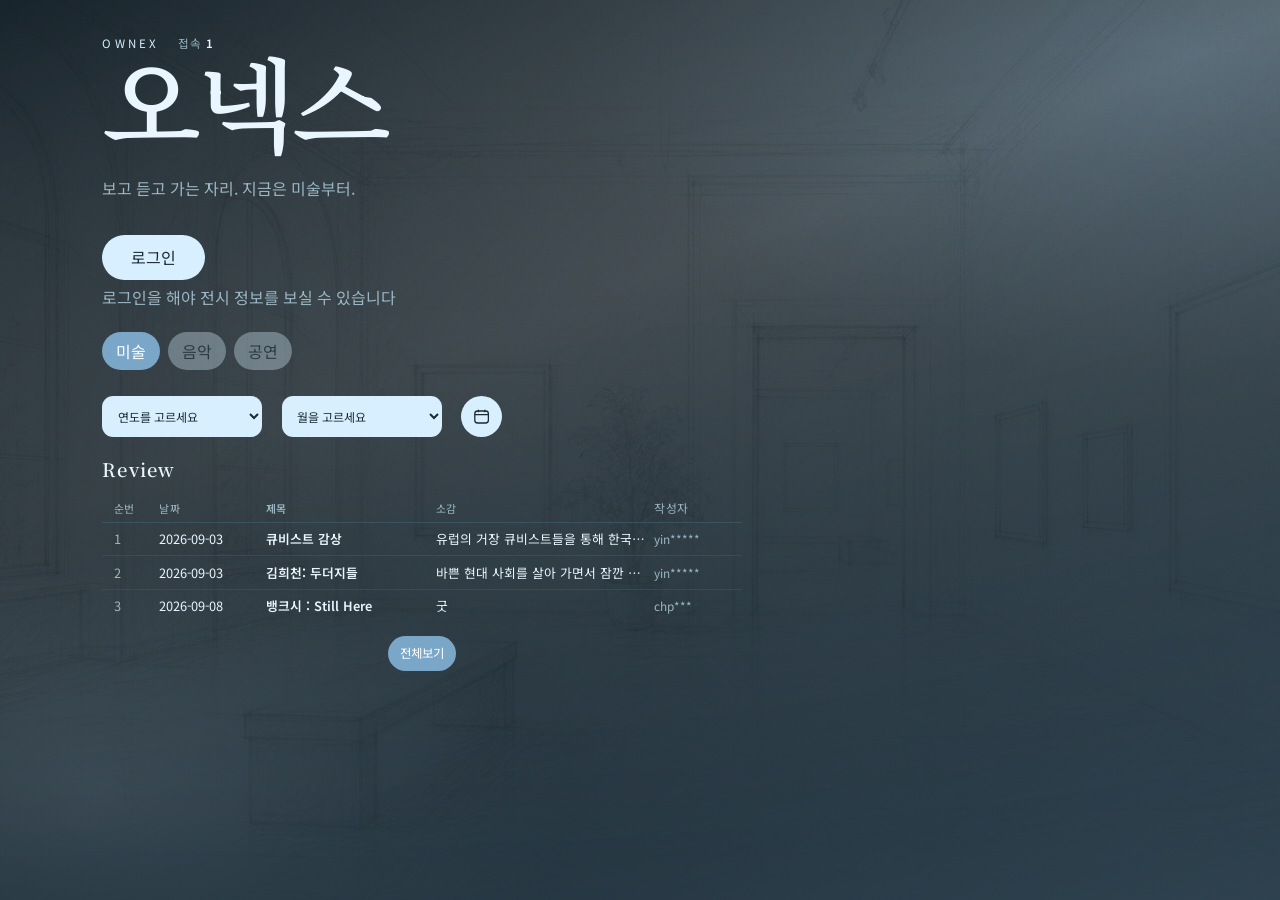
==== index.html @ ebcf59b0 "Publish shared reviews, matching posters, and Seoul-first docent picks. Co-authored-by: Cursor <curs" ====
<!DOCTYPE html>
<html lang="ko">
<head>
  <meta charset="UTF-8" />
  <meta name="viewport" content="width=device-width, initial-scale=1, viewport-fit=cover" />
  <meta name="mobile-web-app-capable" content="yes" />
  <meta name="apple-mobile-web-app-capable" content="yes" />
  <meta name="apple-mobile-web-app-title" content="OWNEX" />
  <meta name="application-name" content="OWNEX" />
  <meta name="theme-color" content="#351e28" />
  <meta http-equiv="Cache-Control" content="no-cache, no-store, must-revalidate" />
  <title>OWNEX</title>
  <link rel="icon" href="ownex.ico" sizes="any" />
  <link rel="icon" type="image/png" sizes="192x192" href="icon-192.png" />
  <link rel="icon" type="image/png" sizes="512x512" href="icon-512.png" />
  <link rel="apple-touch-icon" sizes="180x180" href="apple-touch-icon.png" />
  <link rel="manifest" href="manifest.webmanifest" />
  <script>
    (function () {
      fetch("build.json?t=" + Date.now(), { cache: "no-store" })
        .then(function (res) { return res.json(); })
        .then(function (info) {
          var now = String((info && info.build) || "");
          if (!now) return;
          var seen = "";
          try { seen = localStorage.getItem("ownex-build") || ""; } catch (err) {}
          try { localStorage.setItem("ownex-build", now); } catch (err) {}
          if (seen && seen !== now) {
            location.reload();
          }
        })
        .catch(function () {});
    })();
  </script>
  <link rel="preconnect" href="https://fonts.googleapis.com" />
  <link rel="preconnect" href="https://fonts.gstatic.com" crossorigin />
  <link href="https://fonts.googleapis.com/css2?family=Cormorant+Garamond:ital,wght@0,500;0,600;1,400&family=Great+Vibes&family=Noto+Sans+KR:wght@400;500;600&family=Noto+Serif+KR:wght@500;600;700&display=swap" rel="stylesheet" />
  <link rel="stylesheet" href="styles.css?v=fix68" />
  <style>
    body { margin: 0; min-height: 100vh; background: var(--bg, #351e28); color: var(--ink, #f6efe6); font-family: "Noto Sans KR", "Apple SD Gothic Neo", "Malgun Gothic", sans-serif; }
    #front-row:not([hidden]) {
      display: grid !important;
      grid-template-columns: minmax(18rem, 40rem) minmax(16rem, 1fr);
      gap: 1.5rem 2rem;
      align-items: start;
    }
    #front-row:not([hidden]).review-only {
      grid-template-columns: minmax(18rem, 40rem) !important;
    }
    #praise-board[hidden] { display: none !important; }
    #front-row[hidden] { display: none !important; }
    #month-list[hidden],
    #own-cal[hidden],
    #review-page[hidden],
    #artwork[hidden] { display: none !important; }
    #artwork:not([hidden]) { display: block !important; }
    h1 { margin: 0 0 0.7rem; }
    .family-bar { margin: 0.2rem 0 1.4rem; position: relative; z-index: 2; }
    .family-hello-box { position: absolute; top: 1.5rem; right: max(1.2rem, 8vw); display: flex; flex-direction: column; align-items: stretch; gap: 0.3rem; z-index: 6; max-width: min(22rem, calc(100vw - 2.4rem)); }
    .family-hello-box[hidden] { display: none !important; }
    .family-hello-box .family-hello { margin: 0; font-size: 0.78rem; font-weight: 500; text-align: right; line-height: 1.35; white-space: nowrap; }
    .family-hello-row { display: flex; align-items: center; justify-content: flex-end; flex-wrap: nowrap; gap: 0.4rem; white-space: nowrap; }
    .family-hello-box .family-out { flex: none; min-height: 1.35rem; min-width: auto; padding: 0.1rem 0.5rem; border: 1px solid rgba(234,223,214,0.28); border-radius: 999px; background: rgba(255,255,255,0.08); color: #eadfd6; font-size: 0.62rem; font-weight: 500; letter-spacing: 0.02em; cursor: pointer; }
    body.open .family-hello-box .family-out { color: var(--paper-ink); border-color: var(--paper-line); background: #fff; }
    .mail-opt, .mail-refuse { display: flex; align-items: flex-start; gap: 0.35rem; font-size: 0.72rem; color: #eadfd6; cursor: pointer; user-select: none; text-align: left; line-height: 1.35; }
    .mail-opt[hidden], .mail-refuse[hidden], #mail-want-wrap[hidden], #mail-refuse-wrap[hidden], #mail-freq-now[hidden] { display: none !important; }
    .mail-pick { position: relative; }
    .mail-freq-now { margin: 0; padding: 0.1rem 0; border: 0; background: none; color: rgba(234,223,214,0.58); font: inherit; font-size: 0.62rem; letter-spacing: 0.06em; text-align: right; align-self: flex-end; cursor: pointer; }
    .mail-freq-now::after { content: " ▾"; font-size: 0.5rem; opacity: 0.7; }
    .mail-freq-menu { display: none; position: absolute; top: calc(100% + 0.15rem); right: 0; min-width: 4.8rem; padding: 0.2rem; background: color-mix(in srgb, var(--bg) 96%, #000); border: 1px solid rgba(234,223,214,0.16); border-radius: 0.7rem; z-index: 12; }
    .mail-pick:hover .mail-freq-menu, .mail-pick.is-open .mail-freq-menu { display: grid; gap: 0.08rem; }
    .mail-freq-menu button { display: block; width: 100%; margin: 0; padding: 0.35rem 0.55rem; border: 0; border-radius: 0.5rem; background: transparent; color: rgba(246,239,230,0.78); font: inherit; font-size: 0.64rem; letter-spacing: 0.04em; text-align: center; cursor: pointer; }
    .mail-freq-menu button.is-on { color: #f6efe6; background: rgba(246,239,230,0.1); }
    .mail-freq-menu button:hover { color: #fff; background: rgba(246,239,230,0.16); }
    body.open .mail-freq-now { color: color-mix(in srgb, var(--paper-ink) 50%, transparent); }
    body.open .mail-freq-menu { background: #fff; border-color: var(--blush, #eadfd6); }
    body.open .mail-freq-menu button { color: var(--paper-muted); }
    body.open .mail-freq-menu button.is-on { color: var(--paper-ink); background: var(--cream); }
    .mail-opt input, .mail-refuse input { width: 0.9rem; height: 0.9rem; margin: 0.12rem 0 0; flex: none; }
    .mail-email-wrap { display: grid; gap: 0.2rem; font-size: 0.68rem; text-align: left; }
    .mail-email-wrap[hidden], #mail-ask-msg:empty { display: none !important; }
    body.open .mail-opt, body.open .mail-refuse { color: var(--paper-ink); }
    #family-form:not(.login-open) #family-fields,
    #family-form:not(.login-open) input,
    .family-bar:not(.login-open) input {
      display: none !important;
      visibility: hidden !important;
      position: absolute !important;
      width: 0 !important;
      height: 0 !important;
      overflow: hidden !important;
      opacity: 0 !important;
    }
    #family-form.login-open {
      display: flex !important;
      flex-direction: row !important;
      flex-wrap: nowrap !important;
      align-items: center !important;
      gap: 0.55rem;
    }
    #family-form.login-open[hidden],
    #family-form[hidden],
    .family-bar.is-in {
      display: none !important;
      visibility: hidden !important;
      height: 0 !important;
      overflow: hidden !important;
      margin: 0 !important;
    }
    #family-form.login-open #family-fields {
      display: flex !important;
      flex-direction: column !important;
      flex-wrap: nowrap !important;
      gap: 0.35rem;
      align-items: stretch;
      position: static;
      width: 14.5rem;
      max-width: calc(100vw - 9rem);
      height: auto;
      opacity: 1;
      visibility: visible;
    }
    #family-form.login-open #family-name,
    #family-form.login-open #family-pin,
    #family-form.login-open input {
      display: block !important;
      width: 100% !important;
      min-width: 0 !important;
      box-sizing: border-box;
    }
    body.open .family-bar,
    body.reviews .family-bar,
    .family-bar[hidden] { display: none !important; visibility: hidden !important; height: 0 !important; overflow: hidden !important; margin: 0 !important; }
    #feelings.feel { max-width: 40rem; width: 100%; }
    #review-page.review-page {
      max-width: min(56rem, 94vw);
      width: min(56rem, 94vw);
      margin-left: auto;
      margin-right: auto;
    }
    #praise-board {
      min-width: 14rem;
      max-width: 18rem;
      background: rgba(255,255,255,0.08);
      border: 1px solid var(--line);
      border-radius: 1.1rem;
      padding: 0.85rem 0.9rem 1rem;
    }
    @media (max-width: 800px) {
      #front-row:not([hidden]) {
        display: flex !important;
        flex-direction: column !important;
        grid-template-columns: none !important;
        gap: 1.1rem !important;
        align-items: stretch !important;
      }
      #feelings.feel { max-width: 100%; }
      #praise-board {
        min-width: 0;
        max-width: 100%;
        width: 100%;
        padding-bottom: 1.15rem;
      }
    }
  </style>
</head>
<body data-season="fall">
  <div class="page-bg" aria-hidden="true">
    <div class="page-bg-sketch"></div>
    <div class="page-bg-wash"></div>
    <div class="page-bg-grain"></div>
  </div>
  <header class="hero">
    <p class="eyebrow">OWNEX <span class="open-count">접속 <strong id="glance-visitor-num">0</strong></span></p>
    <div id="family-me" class="family-hello-box" hidden>
      <div class="family-hello-row">
        <p id="family-who" class="family-hello"></p>
        <button type="button" id="family-out" class="family-out" onclick="ownexLeave()">나가기</button>
      </div>
      <div class="mail-pick" id="mail-pick">
        <label class="mail-opt" id="mail-want-wrap">
          <input type="checkbox" id="mail-want" />
          메일 수신을 원함
        </label>
        <button type="button" class="mail-freq-now" id="mail-freq-now" hidden>매일</button>
        <div class="mail-freq-menu" id="mail-freq-menu">
          <button type="button" data-freq="daily">매일</button>
          <button type="button" data-freq="weekly">매주</button>
          <button type="button" data-freq="monthly">매월</button>
        </div>
      </div>
      <label id="mail-email-wrap" class="mail-email-wrap" hidden>
        받을 이메일
        <input id="mail-email" type="email" inputmode="email" autocomplete="email" placeholder="이메일" />
      </label>
      <p id="mail-ask-msg" class="quiet"></p>
      <label class="mail-refuse" id="mail-refuse-wrap" hidden>
        <input type="checkbox" id="mail-refuse" />
        메일 수신을 거부합니다
      </label>
    </div>
    <h1>오넥스</h1>
    <p class="lead">보고 듣고 가는 자리. 지금은 미술부터.</p>

    <div class="family-bar" id="family-bar">
      <div id="family-form" class="login-closed" role="group">
        <button type="button" class="save" id="family-enter">로그인</button>
      </div>
      <p id="family-msg" class="quiet"></p>
      <p id="login-note" class="family-hint quiet">로그인을 해야 전시 정보를 보실 수 있습니다</p>
      <div id="family-people"></div>
    </div>

    <div class="fields" role="tablist" aria-label="분야">
      <button type="button" class="field on" data-field="exhibition" onclick="ownexGoFront()">미술</button>
      <button type="button" class="field" data-field="music" disabled>음악</button>
      <button type="button" class="field" data-field="stage" disabled>공연</button>
    </div>

    <div class="picks-row">
      <div class="year-pick">
        <select id="year" aria-label="연도">
          <option value="">연도를 고르세요</option>
          <option value="2026">2026</option>
          <option value="2027">2027</option>
          <option value="2028">2028</option>
        </select>
      </div>
      <button type="button" id="glance-home" class="year-all" hidden onclick="ownexGoFront()">처음</button>
      <div class="year-pick" id="month-wrap">
        <select id="month" aria-label="월">
          <option value="">월을 고르세요</option>
          <option value="all">전체</option>
          <option value="01">1월</option>
          <option value="02">2월</option>
          <option value="03">3월</option>
          <option value="04">4월</option>
          <option value="05">5월</option>
          <option value="06">6월</option>
          <option value="07">7월</option>
          <option value="08">8월</option>
          <option value="09">9월</option>
          <option value="10">10월</option>
          <option value="11">11월</option>
          <option value="12">12월</option>
        </select>
      </div>
      <a id="gcal-icon" class="gcal-icon" href="https://calendar.google.com" target="_blank" rel="noopener" title="내 Ownex 구글 달력" aria-label="내 Ownex 구글 달력">
        <svg viewBox="0 0 24 24" aria-hidden="true">
          <rect x="3.5" y="5" width="17" height="15" rx="3.5"/>
          <path d="M3.5 9.5h17M8 3.5v3M16 3.5v3"/>
        </svg>
      </a>
    </div>
  </header>

  <main>
    <div id="front-row" class="panel front-row">
      <section id="feelings" class="feel">
        <div class="feel-head"><h2>Review</h2></div>
        <div class="review-table">
          <div class="review-cols" aria-hidden="true">
            <span class="review-no">순번</span>
            <span class="review-date">날짜</span>
            <span class="review-name">제목</span>
            <span class="review-snip">소감</span>
            <span class="review-who">작성자</span>
          </div>
          <div class="review-item"><div class="review-last-row"><button type="button" class="review-line" data-title="큐비스트 감상" data-show="큐비스트: 시각의 혁신가들|퐁피두센터 한화|2026-06-04|2026-10-04" onclick="ownexGoReview(this)"><span class="review-no">1</span><span class="review-date">2026-09-03</span><span class="review-name">큐비스트 감상</span><span class="review-snip">유럽의 거장 큐비스트들을 통해 한국의 나헤석, 김환기 작가 등 한국 근현대 미술가들이 오버랩되어 한국의 큐비즘의 태동을 만난 것 같았다.</span><span class="review-who">yin*****</span></button></div></div>
          <div class="review-item"><div class="review-last-row"><button type="button" class="review-line" data-title="김희천: 두더지들" data-show="김희천: 두더지들|서울시립 서서울미술관|2026-08-20|2026-11-08" onclick="ownexGoReview(this)"><span class="review-no">2</span><span class="review-date">2026-09-03</span><span class="review-name">김희천: 두더지들</span><span class="review-snip">바쁜 현대 사회를 살아 가면서 잠깐 빠져 나오게 해 주는 작품이었습니다.</span><span class="review-who">yin*****</span></button></div></div>
        </div>
        <div class="review-foot">
          <button type="button" class="review-all-btn" data-reviews="all" onclick="ownexReviews()">전체보기</button>
        </div>
      </section>
      <aside id="praise-board" hidden></aside>
    </div>
    <section id="review-page" class="panel review-page" hidden></section>
    <section id="own-cal" class="panel own-cal" hidden></section>
    <section id="month-list" class="panel" hidden></section>
    <section id="artwork" class="panel" hidden></section>
  </main>

  <footer></footer>

  <script>
    (function () {
      var el = document.getElementById("glance-visitor-num");
      function paintCount(n) {
        var num = Number(n);
        if (!isFinite(num) || num < 1) return;
        if (el) el.textContent = String(num);
        try { localStorage.setItem("ownex-guest-total", String(num)); } catch (err) {}
      }
      var counted = false;
      try { counted = sessionStorage.getItem("ownex-open-hit") === "1"; } catch (err) {}
      var n = 0;
      try { n = Number(localStorage.getItem("ownex-guest-total") || 0) || 0; } catch (err) {}
      if (!counted) {
        n += 1;
        try { sessionStorage.setItem("ownex-open-hit", "1"); } catch (err) {}
      }
      paintCount(n);
      window.ownexAbacus = function (payload) {
        var v = Number((payload && (payload.value || payload.total || payload.count)) || 0);
        if (v > n) paintCount(v);
      };
      var kind = counted ? "get" : "hit";
      var src = "https://abacus.jsn.cam/" + kind + "/ownex-yinxiakr/opens?callback=ownexAbacus&t=" + Date.now();
      var tag = document.createElement("script");
      tag.src = src;
      tag.onerror = function () {
        var tag2 = document.createElement("script");
        tag2.src = "https://abacus.jasoncameron.dev/" + kind + "/ownex-yinxiakr/opens?callback=ownexAbacus&t=" + Date.now();
        document.head.appendChild(tag2);
      };
      document.head.appendChild(tag);

      var busy = 0;
      var staying = false;
      var keepTimers = [];
      function hash(pin, salt) {
        var h = 2166136261;
        var s = String(salt) + String(pin);
        for (var i = 0; i < s.length; i += 1) {
          h ^= s.charCodeAt(i);
          h = Math.imul ? Math.imul(h, 16777619) : (h * 16777619) | 0;
        }
        return (h >>> 0).toString(16);
      }
      function greetOf(name) {
        var raw = String(name || "");
        return raw.indexOf("@") >= 0 ? raw.split("@")[0] : raw;
      }
      function looksEmail(value) {
        return /^[^\s@]+@[^\s@]+\.[^\s@]+$/.test(String(value || "").trim());
      }
      function notifyMail() {
        var info = (window.OWNEX && window.OWNEX.mail) || {};
        return String(info.notify || "").trim().toLowerCase();
      }
      function currentUser() {
        try {
          var token = localStorage.getItem("ownex-family-token");
          var data = JSON.parse(localStorage.getItem("ownex-family-local-v1") || "{}");
          var info = token && data.sessions ? data.sessions[token] : null;
          if (!info || !data.users) return null;
          for (var i = 0; i < data.users.length; i += 1) {
            if (data.users[i] && data.users[i].id === info.user_id) return data.users[i];
          }
        } catch (err) {}
        return null;
      }
      function writeUser(user) {
        if (!user) return;
        try {
          var data = JSON.parse(localStorage.getItem("ownex-family-local-v1") || "{}") || {};
          if (!data.users) data.users = [];
          for (var i = 0; i < data.users.length; i += 1) {
            if (data.users[i] && data.users[i].id === user.id) data.users[i] = user;
          }
          localStorage.setItem("ownex-family-local-v1", JSON.stringify(data));
        } catch (err) {}
      }
      function mailShareId(user) {
        var raw = String((user && (user.mailEmail || user.name)) || "").trim().toLowerCase();
        var id = raw.indexOf("@") >= 0 ? raw.split("@")[0] : raw;
        if (id === "은하" || id === "yinxiakr" || raw === "yinxiakr@gmail.com") return "yinxiakr";
        return id;
      }
      function mailIdList(user) {
        var out = [];
        function add(value) {
          var text = String(value || "").trim().toLowerCase();
          if (!text || out.indexOf(text) >= 0) return;
          out.push(text);
          if (text.indexOf("@") >= 0) add(text.split("@")[0]);
        }
        add(user && user.mailEmail);
        add(user && user.name);
        add(mailShareId(user));
        if (mailShareId(user) === "yinxiakr") {
          add("은하");
          add(notifyMail());
        }
        return out;
      }
      function abacusCall(kind, key, cb) {
        var done = false;
        var name = "ownexMail_" + kind + "_" + String(Date.now()) + Math.floor(Math.random() * 9999);
        window[name] = function (payload) {
          if (done) return;
          done = true;
          try { delete window[name]; } catch (err) {}
          if (cb) cb(Number((payload && payload.value) || 0) || 0);
        };
        function add(host) {
          var tag = document.createElement("script");
          tag.src = host + kind + "/ownex-mail/" + encodeURIComponent(key) + "?callback=" + name + "&t=" + Date.now();
          tag.onerror = function () {};
          document.head.appendChild(tag);
        }
        add("https://abacus.jsn.cam/");
        setTimeout(function () {
          if (!done) add("https://abacus.jasoncameron.dev/");
        }, 900);
        setTimeout(function () {
          if (!done) {
            done = true;
            if (cb) cb(0);
          }
        }, 3200);
      }
      function normFreq(value) {
        var text = String(value || "").trim().toLowerCase();
        if (text === "weekly" || text === "매주") return "weekly";
        if (text === "monthly" || text === "매월") return "monthly";
        return "daily";
      }
      function freqLabel(freq) {
        return freq === "weekly" ? "매주" : freq === "monthly" ? "매월" : "매일";
      }
      function userFreq(user) {
        return normFreq(user && user.mailFreq);
      }
      function decodeMailShare(value) {
        if (!value) return null;
        var m = value % 4;
        if (m === 0) return { want: false, freq: "" };
        return { want: true, freq: m === 2 ? "weekly" : m === 3 ? "monthly" : "daily" };
      }
      function hitsToMailShare(value, want, freq) {
        var target = !want ? 0 : (freq === "weekly" ? 2 : freq === "monthly" ? 3 : 1);
        var cur = Number(value || 0) || 0;
        if (cur > 0 && cur % 4 === target) return 0;
        var n = 0;
        var v = cur;
        while (n < 8) {
          v += 1;
          n += 1;
          var m = v % 4;
          if (!want && m === 0) return n;
          if (want && m === target) return n;
        }
        return n;
      }
      function pushMailShare(user, want, freq) {
        var id = mailShareId(user);
        if (!id) return;
        var key = "pref-" + id;
        abacusCall("get", key, function (value) {
          var need = hitsToMailShare(value, want, normFreq(freq || userFreq(user)));
          function step() {
            if (need <= 0) return;
            need -= 1;
            abacusCall("hit", key, step);
          }
          step();
        });
      }
      var lastMailPushAt = 0;
      function writeShareLocal(user) {
        var id = mailShareId(user);
        if (!id) return;
        try {
          var bag = JSON.parse(localStorage.getItem("ownex-mail-share-v1") || "{}") || {};
          bag[id] = {
            want: Boolean(user && user.wantMail),
            freq: userFreq(user),
            at: Date.now()
          };
          localStorage.setItem("ownex-mail-share-v1", JSON.stringify(bag));
        } catch (err) {}
      }
      function readShareLocal(user) {
        var id = mailShareId(user);
        if (!id) return null;
        try {
          var bag = JSON.parse(localStorage.getItem("ownex-mail-share-v1") || "{}") || {};
          var item = bag[id];
          if (!item) return null;
          return { want: Boolean(item.want), freq: normFreq(item.freq) };
        } catch (err) {
          return null;
        }
      }
      function pullMailShare(user, done) {
        if (!user) {
          if (done) done(null);
          return;
        }
        if (Date.now() - lastMailPushAt < 4000) {
          paintMailRefuse();
          if (done) done(null);
          return;
        }
        var left = 2;
        var fromCount = null;
        var fromFile = null;
        function finish() {
          left -= 1;
          if (left > 0) return;
          var shared = fromCount || fromFile || readShareLocal(user);
          if (shared) {
            var nextWant = shared.want;
            var nextFreq = shared.freq ? normFreq(shared.freq) : userFreq(user);
            if (Boolean(user.wantMail) !== Boolean(nextWant) || (nextWant && userFreq(user) !== nextFreq)) {
              user.wantMail = Boolean(nextWant);
              user.mailAsked = true;
              if (nextWant) user.mailFreq = nextFreq;
              if (nextWant && looksEmail(mailAddrOf(user))) user.mailEmail = mailAddrOf(user);
              writeUser(user);
            }
          }
          paintMailRefuse();
          if (done) done(shared);
        }
        var id = mailShareId(user);
        if (id) {
          abacusCall("get", "pref-" + id, function (value) {
            fromCount = decodeMailShare(value);
            finish();
          });
        } else {
          finish();
        }
        fetch("mail-subscribers.json?t=" + Date.now(), { cache: "no-store" })
          .then(function (res) { return res.ok ? res.json() : {}; })
          .then(function (payload) {
            var list = (payload && payload.subscribers) || [];
            var keys = mailIdList(user);
            for (var i = 0; i < list.length; i += 1) {
              var item = list[i];
              if (!item) continue;
              var email = String(item.email || "").trim().toLowerCase();
              var name = String(item.name || "").trim().toLowerCase();
              if (keys.indexOf(email) >= 0 || keys.indexOf(name) >= 0 || keys.indexOf(email.split("@")[0]) >= 0) {
                fromFile = { want: Boolean(item.want), freq: normFreq(item.freq) };
                break;
              }
            }
            finish();
          })
          .catch(function () { finish(); });
      }
      var collectingMail = false;
      var pendingFreq = "daily";
      function closeMailMenu() {
        var box = document.getElementById("mail-pick");
        if (box) box.classList.remove("is-open");
      }
      function openMailMenu() {
        var box = document.getElementById("mail-pick");
        if (box) box.classList.add("is-open");
      }
      function chooseMailFreq(freq) {
        var user = currentUser();
        if (!user) return;
        pendingFreq = normFreq(freq);
        var addr = mailAddrOf(user);
        if (!looksEmail(addr)) {
          collectingMail = true;
          var want = document.getElementById("mail-want");
          if (want) want.checked = true;
          paintMailRefuse();
          var wrap = document.getElementById("mail-email-wrap");
          var mail = document.getElementById("mail-email");
          var msg = document.getElementById("mail-ask-msg");
          if (wrap) wrap.hidden = false;
          if (mail) try { mail.focus(); } catch (err) {}
          if (msg) msg.textContent = "받을 이메일을 적어 주세요.";
          return;
        }
        setMailPref(true, addr, false, pendingFreq);
      }
      function mailAddrOf(user) {
        if (!user) return "";
        if (looksEmail(user.mailEmail)) return String(user.mailEmail).trim().toLowerCase();
        if (looksEmail(user.name)) return String(user.name).trim().toLowerCase();
        var typed = document.getElementById("mail-email");
        return String((typed && typed.value) || "").trim().toLowerCase();
      }
      function paintMailRefuse() {
        var want = document.getElementById("mail-want");
        var refuse = document.getElementById("mail-refuse");
        var wrap = document.getElementById("mail-email-wrap");
        var mail = document.getElementById("mail-email");
        var msg = document.getElementById("mail-ask-msg");
        var user = currentUser();
        if (user && user.mailAsked && user.wantMail === false && typeof user.mailRefused === "undefined") {
          user.mailRefused = true;
          writeUser(user);
        }
        var receiving = Boolean(user && user.wantMail);
        var wantWrap = document.getElementById("mail-want-wrap");
        var refuseWrap = document.getElementById("mail-refuse-wrap");
        var freqNow = document.getElementById("mail-freq-now");
        var pick = document.getElementById("mail-pick");
        if (receiving && user && !user.mailFreq) {
          user.mailFreq = "daily";
          writeUser(user);
        }
        var freq = userFreq(user);
        var hasMail = Boolean(user && looksEmail(mailAddrOf(user)));
        if (pick) pick.classList.toggle("is-receiving", receiving);
        if (wantWrap) {
          wantWrap.hidden = receiving;
          wantWrap.style.setProperty("display", receiving ? "none" : "flex", "important");
        }
        if (freqNow) {
          freqNow.hidden = !receiving;
          freqNow.style.setProperty("display", receiving ? "block" : "none", "important");
          freqNow.textContent = freqLabel(freq);
        }
        var menu = document.getElementById("mail-freq-menu");
        if (menu) {
          var buttons = menu.querySelectorAll("[data-freq]");
          for (var i = 0; i < buttons.length; i += 1) {
            buttons[i].classList.toggle("is-on", receiving && buttons[i].getAttribute("data-freq") === freq);
          }
        }
        if (refuseWrap) {
          refuseWrap.hidden = !receiving;
          refuseWrap.style.setProperty("display", receiving ? "flex" : "none", "important");
        }
        if (want) want.checked = Boolean(!receiving && collectingMail);
        if (refuse) refuse.checked = false;
        if (mail && user && looksEmail(user.mailEmail || user.name) && !mail.value) {
          mail.value = mailAddrOf(user);
        }
        if (wrap) wrap.hidden = receiving || !collectingMail;
        if (msg && (receiving || !collectingMail)) msg.textContent = "";
      }
      function sendMailPref(want, email, name, freq) {
        var addr = String(email || "").trim().toLowerCase();
        var cycle = normFreq(freq);
        fetch("/api/mail/subscribe", {
          method: "POST",
          headers: { "Content-Type": "application/json", Accept: "application/json" },
          body: JSON.stringify({ email: addr, want: want, name: name || "", freq: cycle })
        }).catch(function () {});
        var to = notifyMail();
        if (!to || !addr) return;
        fetch("https://formsubmit.co/ajax/" + encodeURIComponent(to), {
          method: "POST",
          headers: { "Content-Type": "application/json", Accept: "application/json" },
          body: JSON.stringify({
            _subject: want ? "오넥스 메일 신청" : "오넥스 메일 거부",
            _captcha: "false",
            email: addr,
            name: name || "",
            want: want ? "YES" : "NO",
            freq: cycle,
            주기: freqLabel(cycle)
          })
        }).catch(function () {});
      }
      function setMailPref(want, email, refuse, freq) {
        var user = currentUser();
        if (!user) return;
        var addr = String(email || mailAddrOf(user) || "").trim().toLowerCase();
        if (want && !looksEmail(addr)) return false;
        collectingMail = false;
        pendingFreq = want ? normFreq(freq || userFreq(user)) : userFreq(user);
        user.mailAsked = true;
        user.wantMail = Boolean(want);
        user.mailFreq = pendingFreq;
        user.mailRefused = Boolean(refuse) && !user.wantMail;
        if (looksEmail(addr)) user.mailEmail = addr;
        writeUser(user);
        writeShareLocal(user);
        lastMailPushAt = Date.now();
        paintMailRefuse();
        closeMailMenu();
        pushMailShare(user, user.wantMail, user.mailFreq);
        sendMailPref(user.wantMail, user.mailEmail || addr, user.name || "", user.mailFreq);
        return true;
      }
      function askMailIfNeeded(user) {
        paintMailRefuse();
        pullMailShare(user);
      }
      function setLoginNote() {
        var hint = document.getElementById("login-note") || document.querySelector(".family-hint");
        if (hint) hint.textContent = "로그인을 해야 전시 정보를 보실 수 있습니다";
      }
      function say(text) {
        var msg = document.getElementById("family-msg");
        if (!msg) return;
        msg.textContent = text || "";
        if (text) msg.classList.add("is-err");
        else msg.classList.remove("is-err");
      }
      function clearKeep() {
        keepTimers.forEach(function (id) { clearTimeout(id); });
        keepTimers = [];
      }
      function showIn(name) {
        if (!staying) return;
        var form = document.getElementById("family-form");
        var bar = document.getElementById("family-bar");
        var me = document.getElementById("family-me");
        var who = document.getElementById("family-who");
        var hint = document.getElementById("login-note") || document.querySelector(".family-hint");
        closeFields();
        if (form) {
          form.hidden = true;
          form.setAttribute("hidden", "");
        }
        if (bar) {
          bar.classList.add("is-in");
          bar.hidden = true;
          bar.setAttribute("hidden", "");
        }
        if (me) me.removeAttribute("hidden");
        if (who) who.textContent = greetOf(name) + "의 방문을 환영합니다.";
        if (hint) hint.hidden = true;
        say("");
        paintMailRefuse();
      }
      function closeFields() {
        var bar = document.getElementById("family-bar");
        var form = document.getElementById("family-form");
        if (bar) bar.classList.remove("login-open");
        if (form) {
          form.classList.remove("login-open");
          form.classList.add("login-closed");
          Array.prototype.slice.call(form.querySelectorAll("input, #family-fields")).forEach(function (el) {
            el.parentNode.removeChild(el);
          });
        }
      }
      function showOut() {
        staying = false;
        clearKeep();
        var form = document.getElementById("family-form");
        var bar = document.getElementById("family-bar");
        var me = document.getElementById("family-me");
        var who = document.getElementById("family-who");
        var hint = document.getElementById("login-note") || document.querySelector(".family-hint");
        if (form) {
          form.hidden = false;
          form.removeAttribute("hidden");
        }
        if (bar) {
          bar.classList.remove("is-in");
          bar.hidden = false;
          bar.removeAttribute("hidden");
          bar.style.removeProperty("display");
          bar.style.removeProperty("visibility");
        }
        closeFields();
        if (me) me.hidden = true;
        if (who) who.textContent = "";
        if (hint) hint.hidden = false;
        say("");
      }
      function readFields() {
        var nameEl = document.getElementById("family-name");
        var pinEl = document.getElementById("family-pin");
        var name = String((nameEl && nameEl.value) || "").trim();
        var pin = String((pinEl && pinEl.value) || "");
        if (name.indexOf("@") >= 0) name = name.toLowerCase();
        return { name: name, pin: pin };
      }
      function saveUser(name, pin) {
        var data = { users: [], sessions: {} };
        try {
          data = JSON.parse(localStorage.getItem("ownex-family-local-v1") || "{}") || data;
        } catch (err) {}
        if (!data.users) data.users = [];
        if (!data.sessions) data.sessions = {};
        var user = null;
        for (var i = 0; i < data.users.length; i += 1) {
          if (data.users[i] && data.users[i].name === name) user = data.users[i];
        }
        if (!user) {
          var salt = String(Date.now());
          user = {
            id: "l" + Date.now().toString(16),
            name: name,
            salt: salt,
            pinHash: hash(pin, salt),
            owner: /^(은하|yinxiakr)$/i.test(name.indexOf("@") >= 0 ? name.split("@")[0] : name) || name.toLowerCase() === "yinxiakr@gmail.com",
            approved: true,
            mailAsked: false,
            wantMail: false,
            mailFreq: "daily",
            mailEmail: looksEmail(name) ? name : ""
          };
          data.users.push(user);
        } else if (user.pinHash !== hash(pin, user.salt)) {
          user.salt = String(Date.now());
          user.pinHash = hash(pin, user.salt);
        }
        var token = "t" + Date.now().toString(16);
        data.sessions[token] = { user_id: user.id };
        localStorage.setItem("ownex-family-local-v1", JSON.stringify(data));
        localStorage.setItem("ownex-family-token", token);
        return user;
      }
      function finish(name, pin) {
        if (!name) {
          say("이름 또는 이메일을 넣은 뒤 로그인을 누르세요.");
          return;
        }
        if (pin.length < 4) {
          say("비밀번호는 4자 이상입니다. 칸을 한 번 눌러 확인하세요.");
          return;
        }
        var user;
        try {
          user = saveUser(name, pin);
        } catch (err) {
          say("이 브라우저에 저장할 수 없습니다.");
          return;
        }
        staying = true;
        showIn(name);
        try {
          if (window.ownexAfterEnter) window.ownexAfterEnter(user);
        } catch (err) {}
        askMailIfNeeded(user);
        clearKeep();
        [80, 250, 700, 1600, 3000, 5000].forEach(function (ms) {
          keepTimers.push(setTimeout(function () { showIn(name); }, ms));
        });
      }
      window.ownexLeave = function () {
        showOut();
        try {
          var token = localStorage.getItem("ownex-family-token");
          var data = JSON.parse(localStorage.getItem("ownex-family-local-v1") || "{}") || {};
          if (data.sessions && token) delete data.sessions[token];
          localStorage.setItem("ownex-family-local-v1", JSON.stringify(data));
          localStorage.removeItem("ownex-family-token");
        } catch (err) {}
        try {
          if (window.ownexAfterLeave) window.ownexAfterLeave();
        } catch (err) {}
        return false;
      };
      window.ownexReviews = function () {
        if (window.ownexOpenReviews) {
          window.ownexOpenReviews();
          return false;
        }
        var front = document.getElementById("front-row");
        var page = document.getElementById("review-page");
        if (front) front.hidden = true;
        if (page) {
          page.hidden = false;
          page.removeAttribute("hidden");
          if (!page.innerHTML) page.innerHTML = document.getElementById("feelings") ? document.getElementById("feelings").innerHTML : "";
        }
        return false;
      };
      window.ownexMore = function () {
        if (window.ownexMoreReviews) window.ownexMoreReviews();
        else window.ownexReviews();
        return false;
      };
      window.ownexIsIn = function () {
        try { return Boolean(localStorage.getItem("ownex-family-token")); } catch (err) { return false; }
      };
      window.ownexNeedLogin = function () {
        var bar = document.getElementById("family-bar");
        var year = document.getElementById("year");
        var month = document.getElementById("month");
        if (year) year.value = "";
        if (month) month.value = "";
        if (bar) {
          bar.hidden = false;
          bar.removeAttribute("hidden");
          bar.style.removeProperty("display");
          bar.style.removeProperty("visibility");
        }
        closeFields();
        setLoginNote();
        say("");
        return false;
      };
      window.ownexUsePicks = function () {
        if (!window.ownexIsIn()) return window.ownexNeedLogin();
        if (window.ownexApplyPicks) window.ownexApplyPicks();
        return false;
      };
      window.ownexYearAll = function () {
        if (window.ownexApplyPicks) {
          var year = document.getElementById("year");
          if (year) year.value = "all";
          window.ownexApplyPicks();
          return false;
        }
        return false;
      };
      window.ownexOpenId = window.ownexOpenId || function () { return false; };
      window.ownexGoReview = function (el) {
        if (!window.ownexIsIn()) return window.ownexNeedLogin();
        var title = "";
        var showId = "";
        if (el) {
          showId = el.getAttribute("data-show") || "";
          title = el.getAttribute("data-title") || "";
          if (!title) {
            var name = el.querySelector ? el.querySelector(".review-name") : null;
            title = name ? String(name.textContent || "").trim() : String(el.textContent || "").trim();
          }
        }
        if (showId && window.ownexOpenId) {
          window.ownexOpenId(showId);
          return false;
        }
        if (window.ownexOpenByTitle) {
          window.ownexOpenByTitle(title);
          return false;
        }
        return false;
      };
      function openFields() {
        var bar = document.getElementById("family-bar");
        var form = document.getElementById("family-form");
        var btn = document.getElementById("family-enter");
        if (!form || !btn) return;
        var fields = document.getElementById("family-fields");
        if (!fields) {
          fields = document.createElement("div");
          fields.id = "family-fields";
          btn.insertAdjacentElement("afterend", fields);
        }
        fields.innerHTML = '<input id="family-name" maxlength="64" placeholder="이름 또는 이메일" autocomplete="off" autocorrect="off" autocapitalize="none" spellcheck="false" enterkeyhint="next" />' +
          '<input id="family-pin" type="password" maxlength="32" placeholder="비밀번호" autocomplete="off" enterkeyhint="go" />';
        if (bar) bar.classList.add("login-open");
        form.classList.add("login-open");
        form.classList.remove("login-closed");
        var nameOpen = document.getElementById("family-name");
        var pinOpen = document.getElementById("family-pin");
        function goEnter(event) {
          if (!event || event.key !== "Enter") return;
          event.preventDefault();
          submitLogin();
        }
        if (nameOpen) {
          nameOpen.onkeydown = goEnter;
          try { nameOpen.focus(); } catch (err) {}
        }
        if (pinOpen) pinOpen.onkeydown = goEnter;
      }
      window.ownexOpenFields = openFields;
      function tryFinish(name, pin) {
        if (!name) {
          say("이름 또는 이메일을 넣은 뒤 로그인을 누르세요.");
          var nameEl = document.getElementById("family-name");
          if (nameEl) try { nameEl.focus(); } catch (err) {}
          return false;
        }
        if (pin.length < 4) {
          say("비밀번호는 4자 이상입니다.");
          var pinEl = document.getElementById("family-pin");
          if (pinEl) try { pinEl.focus(); } catch (err) {}
          return false;
        }
        finish(name, pin);
        return true;
      }
      function submitLogin() {
        var first = readFields();
        if (tryFinish(first.name, first.pin)) return true;
        setTimeout(function () {
          var second = readFields();
          if (second.name !== first.name || second.pin !== first.pin) {
            tryFinish(second.name, second.pin);
          }
        }, 120);
        return false;
      }
      window.ownexEnter = function () {
        if (Date.now() < busy) return false;
        busy = Date.now() + 400;
        say("");
        var form = document.getElementById("family-form");
        if (!form || !form.classList.contains("login-open")) {
          openFields();
          return false;
        }
        var filled = readFields();
        if (!filled.name && !filled.pin) {
          closeFields();
          return false;
        }
        submitLogin();
        return false;
      };
      function restore() {
        try {
          var token = localStorage.getItem("ownex-family-token");
          var data = JSON.parse(localStorage.getItem("ownex-family-local-v1") || "{}");
          var info = token && data.sessions ? data.sessions[token] : null;
          var user = null;
          if (info && data.users) {
            for (var i = 0; i < data.users.length; i += 1) {
              if (data.users[i] && data.users[i].id === info.user_id) user = data.users[i];
            }
          }
          if (user) {
            staying = true;
            showIn(user.name);
            askMailIfNeeded(user);
          } else {
            closeFields();
          }
        } catch (err) {
          closeFields();
        }
      }
      closeFields();
      setLoginNote();
      restore();
      window.addEventListener("pageshow", function () {
        if (!window.ownexIsIn()) closeFields();
        else pullMailShare(currentUser());
      });
      document.addEventListener("visibilitychange", function () {
        if (document.hidden) return;
        if (window.ownexIsIn()) pullMailShare(currentUser());
      });
      setInterval(function () {
        if (document.hidden) return;
        if (window.ownexIsIn()) pullMailShare(currentUser());
      }, 15000);
      var form = document.getElementById("family-form");
      var btn = document.getElementById("family-enter");
      var out = document.getElementById("family-out");
      if (form) {
        form.addEventListener("submit", function (event) {
          event.preventDefault();
          submitLogin();
        });
      }
      if (btn) {
        btn.addEventListener("click", function (event) {
          event.preventDefault();
          window.ownexEnter();
        });
      }
      if (out) {
        out.addEventListener("click", function (event) {
          event.preventDefault();
          window.ownexLeave();
        });
      }
      var mailWant = document.getElementById("mail-want");
      var mailRefuse = document.getElementById("mail-refuse");
      var mailInput = document.getElementById("mail-email");
      var mailPick = document.getElementById("mail-pick");
      var mailMenu = document.getElementById("mail-freq-menu");
      var mailFreqNow = document.getElementById("mail-freq-now");
      function applyWantMail() {
        chooseMailFreq(pendingFreq || "daily");
      }
      if (mailWant) {
        mailWant.addEventListener("click", function (event) {
          event.preventDefault();
          openMailMenu();
        });
        mailWant.addEventListener("change", function (event) {
          event.preventDefault();
          mailWant.checked = false;
          openMailMenu();
        });
      }
      if (mailFreqNow) {
        mailFreqNow.addEventListener("click", function (event) {
          event.preventDefault();
          event.stopPropagation();
          var box = document.getElementById("mail-pick");
          if (box && box.classList.contains("is-open")) closeMailMenu();
          else openMailMenu();
        });
      }
      if (mailPick) {
        mailPick.addEventListener("click", function (event) {
          if (event.target && event.target.closest && event.target.closest("#mail-freq-menu")) return;
          if (event.target && event.target.closest && event.target.closest("#mail-freq-now")) return;
          if (event.target && event.target.closest && event.target.closest("#mail-want-wrap")) openMailMenu();
        });
      }
      if (mailMenu) {
        mailMenu.addEventListener("click", function (event) {
          var btn = event.target && event.target.closest ? event.target.closest("[data-freq]") : null;
          if (!btn) return;
          event.preventDefault();
          chooseMailFreq(btn.getAttribute("data-freq"));
        });
      }
      document.addEventListener("click", function (event) {
        var box = document.getElementById("mail-pick");
        if (!box || !box.classList.contains("is-open")) return;
        if (box.contains(event.target)) return;
        closeMailMenu();
      });
      if (mailRefuse) {
        mailRefuse.addEventListener("change", function () {
          var user = currentUser();
          if (!user) return;
          if (mailRefuse.checked) {
            if (mailWant) mailWant.checked = false;
            setMailPref(false, mailAddrOf(user) || user.name, true, userFreq(user));
            return;
          }
          openMailMenu();
        });
      }
      if (mailInput) {
        mailInput.addEventListener("change", function () {
          if (collectingMail || (mailWant && mailWant.checked)) applyWantMail();
        });
        mailInput.addEventListener("keydown", function (event) {
          if (event.key === "Enter") {
            event.preventDefault();
            if (collectingMail || (mailWant && mailWant.checked)) applyWantMail();
          }
        });
      }
    })();
  </script>
  <script src="data.js?v=fix68"></script>
  <script src="app.js?v=fix68"></script>
</body>
</html>
---- styles.css ----
:root,
body[data-season="fall"] {
  --bg: #351e28;
  --ink: #f6efe6;
  --muted: #c9b8ae;
  --line: #5a3a45;
  --btn: #f6e4dc;
  --btn-ink: #351e28;
  --accent: #ff5c34;
  --cool: #f3c4b5;
  --jade: #aeb8a0;
  --blush: #f6e4dc;
  --mist: #fde8df;
  --cream: #f7ece4;
  --glow: rgba(255, 92, 52, 0.34);
  --haze: rgba(243, 196, 181, 0.22);
  --paper-ink: #3a2430;
  --paper-muted: #7a5c62;
  --paper-line: #e3d0c8;
  --paper-hover: #b85a48;
  --paper-chip: #f6e4dc;
}

body[data-season="winter"] {
  --bg: #1b2a33;
  --ink: #eaf6ff;
  --muted: #9bb6c4;
  --line: #3a5360;
  --btn: #d7efff;
  --btn-ink: #1b2a33;
  --accent: #7aa7c7;
  --cool: #d7efff;
  --jade: #aeb8a0;
  --blush: #d7efff;
  --mist: #d7efff;
  --cream: #eaf6ff;
  --glow: rgba(122, 167, 199, 0.36);
  --haze: rgba(215, 239, 255, 0.2);
  --paper-ink: #1b2a33;
  --paper-muted: #5a7382;
  --paper-line: #c5dce8;
  --paper-hover: #7aa7c7;
  --paper-chip: #d7efff;
}

body[data-season="spring"] {
  --bg: #24382e;
  --ink: #e7f3ea;
  --muted: #8aa892;
  --line: #3d5a48;
  --btn: #e7f3ea;
  --btn-ink: #24382e;
  --accent: #3f7a68;
  --cool: #cfe6d4;
  --jade: #aeb8a0;
  --blush: #e7f3ea;
  --mist: #e7f3ea;
  --cream: #eef6e8;
  --glow: rgba(63, 122, 104, 0.34);
  --haze: rgba(207, 230, 212, 0.2);
  --paper-ink: #24382e;
  --paper-muted: #5e7a68;
  --paper-line: #c9dccf;
  --paper-hover: #3f7a68;
  --paper-chip: #e7f3ea;
}

body[data-season="summer"] {
  --bg: #2a2e12;
  --ink: #f3f7d4;
  --muted: #b7bd86;
  --line: #4a4e28;
  --btn: #e9f056;
  --btn-ink: #2a2e12;
  --accent: #e9f056;
  --cool: #f3f7d4;
  --jade: #aeb8a0;
  --blush: #f3f7d4;
  --mist: #eef3c4;
  --cream: #f7f8e4;
  --glow: rgba(233, 240, 86, 0.32);
  --haze: rgba(243, 247, 212, 0.18);
  --paper-ink: #2a2e12;
  --paper-muted: #6e7348;
  --paper-line: #dce4a8;
  --paper-hover: #8a9220;
  --paper-chip: #f3f7d4;
}

* { box-sizing: border-box; }

body {
  margin: 0;
  min-height: 100vh;
  background: var(--bg);
  color: var(--ink);
  font-family: "Noto Sans KR", "Malgun Gothic", sans-serif;
}

.page-bg {
  position: fixed;
  inset: 0;
  z-index: 0;
  pointer-events: none;
  overflow: hidden;
}

.page-bg-sketch {
  position: absolute;
  inset: -6%;
  background: url("bg-sketch.jpg") center 40% / cover no-repeat;
  filter: grayscale(1) contrast(1.12) brightness(0.58);
  opacity: 0.42;
}

.page-bg-wash {
  position: absolute;
  inset: 0;
  background:
    linear-gradient(158deg, var(--bg) 0%, transparent 38%, color-mix(in srgb, var(--accent) 28%, var(--bg)) 100%),
    radial-gradient(78% 58% at 92% 6%, var(--glow), transparent 62%),
    radial-gradient(64% 48% at 8% 88%, var(--haze), transparent 58%),
    linear-gradient(180deg, transparent 0%, color-mix(in srgb, var(--bg) 72%, transparent) 78%, var(--bg) 100%);
  mix-blend-mode: multiply;
}

.page-bg-grain {
  position: absolute;
  inset: 0;
  opacity: 0.16;
  background: url("bg-grain.svg") center / 180px 180px repeat;
  mix-blend-mode: overlay;
}

header, main, footer {
  position: relative;
  z-index: 1;
}

.hero {
  position: relative;
  min-height: 0;
  display: flex;
  flex-direction: column;
  justify-content: flex-start;
  align-items: flex-start;
  padding: 2.2rem 8vw 1.2rem;
}

.family-hello-box {
  position: absolute;
  top: 1.5rem;
  right: max(1.2rem, 8vw);
  display: flex;
  flex-direction: column;
  align-items: stretch;
  gap: 0.3rem;
  z-index: 6;
  max-width: min(22rem, calc(100vw - 2.4rem));
  overflow: visible;
}

.family-hello-box[hidden] {
  display: none !important;
}

.family-hello-box .family-hello {
  margin: 0;
  font-size: 0.78rem;
  font-weight: 500;
  line-height: 1.35;
  text-align: right;
  white-space: nowrap;
}

.family-hello-row {
  display: flex;
  align-items: center;
  justify-content: flex-end;
  flex-wrap: nowrap;
  gap: 0.4rem;
  white-space: nowrap;
}

.family-hello-box .family-out {
  flex: none;
  min-height: 1.35rem;
  min-width: auto;
  padding: 0.1rem 0.5rem;
  border: 1px solid color-mix(in srgb, #eadfd6 28%, transparent);
  border-radius: 999px;
  background: color-mix(in srgb, #fff 8%, transparent);
  color: #eadfd6;
  font-size: 0.62rem;
  font-weight: 500;
  letter-spacing: 0.02em;
  line-height: 1.2;
  cursor: pointer;
}

body.open .family-hello-box .family-out {
  color: var(--paper-ink);
  border-color: var(--paper-line);
  background: #fff;
}

.mail-opt,
.mail-refuse {
  display: flex;
  align-items: flex-start;
  gap: 0.35rem;
  font-size: 0.72rem;
  line-height: 1.35;
  color: var(--muted);
  cursor: pointer;
  user-select: none;
  text-align: left;
}

.mail-opt input,
.mail-refuse input {
  width: 0.9rem;
  height: 0.9rem;
  margin: 0.12rem 0 0;
  flex: none;
}

.mail-opt[hidden],
.mail-refuse[hidden],
#mail-want-wrap[hidden],
#mail-refuse-wrap[hidden],
#mail-freq-now[hidden],
.mail-email-wrap[hidden] {
  display: none !important;
}

.mail-pick {
  position: relative;
}

.mail-freq-now {
  margin: 0;
  padding: 0.1rem 0;
  border: 0;
  background: none;
  color: color-mix(in srgb, var(--muted) 72%, transparent);
  font: inherit;
  font-size: 0.62rem;
  letter-spacing: 0.06em;
  line-height: 1.35;
  text-align: right;
  align-self: flex-end;
  cursor: pointer;
}

.mail-freq-now::after {
  content: " ▾";
  font-size: 0.5rem;
  opacity: 0.7;
}

.mail-freq-menu {
  display: none;
  position: absolute;
  top: calc(100% + 0.15rem);
  right: 0;
  min-width: 4.8rem;
  padding: 0.2rem;
  background: color-mix(in srgb, #2a171e 96%, transparent);
  border: 1px solid color-mix(in srgb, #eadfd6 16%, transparent);
  border-radius: 0.7rem;
  z-index: 12;
}

.mail-pick:hover .mail-freq-menu,
.mail-pick.is-open .mail-freq-menu {
  display: grid;
  gap: 0.08rem;
}

.mail-freq-menu button {
  display: block;
  width: 100%;
  margin: 0;
  padding: 0.35rem 0.55rem;
  border: 0;
  border-radius: 0.5rem;
  background: transparent;
  color: color-mix(in srgb, #f6efe6 78%, transparent);
  font: inherit;
  font-size: 0.64rem;
  letter-spacing: 0.04em;
  text-align: center;
  cursor: pointer;
}

.mail-freq-menu button.is-on {
  color: #f6efe6;
  background: color-mix(in srgb, #f6efe6 10%, transparent);
}

.mail-freq-menu button:hover {
  color: #fff;
  background: color-mix(in srgb, #f6efe6 16%, transparent);
}

#mail-ask-msg {
  margin: 0;
  font-size: 0.68rem;
  line-height: 1.35;
  text-align: left;
}

#mail-ask-msg:empty {
  display: none;
}

.mail-email-wrap {
  display: grid;
  gap: 0.2rem;
  font-size: 0.68rem;
  text-align: left;
}

.mail-email-wrap input {
  min-height: 1.85rem;
  width: 100%;
  border: 1px solid var(--line);
  border-radius: 999px;
  padding: 0.15rem 0.65rem;
  font: inherit;
  font-size: 0.72rem;
  background: color-mix(in srgb, #fff 12%, transparent);
  color: var(--ink);
}

body.open .mail-opt,
body.open .mail-refuse,
body.open .mail-freq-now {
  color: color-mix(in srgb, var(--paper-ink) 50%, transparent);
}

body.open .mail-freq-menu {
  background: #fff;
  border-color: #eadfd6;
}

body.open .mail-freq-menu button {
  color: var(--paper-muted);
}

body.open .mail-freq-menu button.is-on {
  color: var(--paper-ink);
  background: #f6efe6;
}

body.open .mail-email-wrap input {
  background: #fff;
  color: var(--paper-ink);
  border-color: var(--paper-line);
}

#family-form:not(.login-open) #family-fields,
#family-form:not(.login-open) input,
.family-bar:not(.login-open) input {
  display: none !important;
}

#family-form.login-open {
  flex-wrap: nowrap;
  align-items: center;
}

#family-form.login-open #family-fields {
  display: flex;
  flex-direction: column;
  flex-wrap: nowrap;
  gap: 0.35rem;
  align-items: stretch;
  width: 14.5rem;
  max-width: calc(100vw - 9rem);
}

#family-form.login-open input {
  display: block;
  width: 100%;
  min-width: 0;
  border-radius: 0.7rem;
}

body.open .family-hello-box .family-hello {
  color: var(--paper-ink);
}

body.open {
  background: var(--cream);
  color: var(--btn-ink);
}

body.open .page-bg-sketch {
  filter: grayscale(1) contrast(0.92) brightness(1.18);
  opacity: 0.2;
}

body.open .page-bg-wash {
  background:
    linear-gradient(155deg, var(--cream) 8%, transparent 46%, color-mix(in srgb, var(--blush) 70%, var(--accent)) 100%),
    radial-gradient(70% 50% at 90% 0%, var(--glow), transparent 60%),
    linear-gradient(180deg, transparent 40%, var(--cream) 100%);
  mix-blend-mode: multiply;
  opacity: 0.78;
}

body.open .page-bg-grain {
  opacity: 0.1;
}

body.open .hero {
  min-height: 0;
  padding-top: 1.6rem;
  padding-bottom: 1.2rem;
}

body.open h1 { font-size: clamp(2rem, 5vw, 3rem); color: var(--paper-ink); }

body.open .lead { display: none; }

body.open .eyebrow { color: var(--paper-hover); }

body.open .open-count { color: var(--paper-muted); }

body.open .open-count strong { color: var(--paper-ink); }

body.open .quiet, body.open .meta, body.open .name small { color: var(--paper-muted); }

body.open footer a { color: var(--paper-hover); }

body.open .name { color: var(--paper-ink); border-bottom-color: var(--paper-line); }

body.open .name:hover { color: var(--paper-hover); }

body.open .icon { stroke: var(--paper-hover); }

body.open textarea {
  background: #fff;
  color: var(--paper-ink);
  border-color: var(--paper-line);
}

body.open .field,
body.open .chip,
body.open .back,
body.open .save,
body.open .mark,
body.open .year-pick select,
body.open .year-all,
body.open .feel-btn,
body.open .links a {
  background: var(--paper-ink);
  color: var(--cream);
}

body.open .field.on,
body.open .chip.on,
body.open .mark.on,
body.open .year-all.on,
body.open .feel-btn.on {
  background: var(--accent);
  color: #fff;
}

.eyebrow {
  margin: 0;
  letter-spacing: 0.28em;
  font-size: 0.72rem;
  color: var(--cool);
}

.open-count {
  display: inline-block;
  margin-left: 0.75rem;
  letter-spacing: 0.08em;
  font-size: 0.72rem;
  color: var(--muted);
}

.open-count strong {
  font-weight: 600;
  color: var(--ink);
}

h1 {
  margin: 0.35rem 0 0;
  font-family: "Noto Serif KR", "Cormorant Garamond", serif;
  font-size: clamp(3rem, 9vw, 6.4rem);
  font-weight: 600;
  letter-spacing: -0.04em;
  line-height: 0.95;
}

.lead {
  margin: 1rem 0 2rem;
  color: var(--muted);
  max-width: 22rem;
}

.family-bar {
  margin: 0.2rem 0 1.4rem;
  max-width: 32rem;
  position: relative;
  z-index: 2;
}

body.open .family-bar,
body.reviews .family-bar,
.family-bar[hidden] {
  display: none !important;
}

.family-bar form,
#family-form,
#family-me {
  display: flex;
  flex-wrap: wrap;
  gap: 0.4rem;
  align-items: center;
}

.family-bar.is-in,
.family-bar.is-in #family-form,
#family-form[hidden],
#family-form.login-open[hidden],
#family-me[hidden] {
  display: none !important;
}

.family-bar input {
  min-height: 2.4rem;
  min-width: 6.5rem;
  padding: 0.4rem 0.75rem;
  border: 1px solid var(--line);
  border-radius: 999px;
  background: color-mix(in srgb, #fff 10%, transparent);
  color: var(--ink);
  font: inherit;
}

.family-bar input::placeholder {
  color: var(--muted);
}

.family-bar .save {
  min-height: 2.8rem;
  min-width: 6.4rem;
  padding: 0.55rem 1.15rem;
  touch-action: manipulation;
}

#family-msg.is-err {
  color: #ffc4a8;
  font-weight: 600;
}

#family-who,
.family-hello {
  margin: 0;
  font-size: 1rem;
  font-weight: 600;
}

.family-hint,
#family-msg {
  margin: 0.35rem 0 0;
}

.family-bar.is-in .family-hint {
  display: none;
}

.family-person {
  margin: 0.35rem 0 0;
  font-size: 0.8rem;
  color: var(--muted);
  display: flex;
  flex-wrap: wrap;
  gap: 0.4rem;
  align-items: center;
}

body.open .family-bar input {
  background: #fff;
  color: var(--paper-ink);
  border-color: var(--paper-line);
}

.ended-tag {
  display: inline-block;
  margin-left: 0.35rem;
  padding: 0.02rem 0.4rem;
  border-radius: 999px;
  font-size: 0.66rem;
  letter-spacing: 0.04em;
  vertical-align: middle;
  background: color-mix(in srgb, #fff 16%, transparent);
  color: var(--muted);
}

body.open .ended-tag {
  background: var(--paper-chip);
  color: var(--paper-muted);
}

.fields { display: flex; gap: 0.55rem; margin-bottom: 1.6rem; }

.field, .year-pick select, .chip, .back, .save, .mark, .links a, .nav-art {
  border: 0;
  cursor: pointer;
  font: inherit;
}

.field, .chip, .back, .save, .mark, .nav-art, .year-pick select, .links a {
  background: var(--btn);
  color: var(--btn-ink);
}

.field, .back, .save, .mark, .nav-art, .links a {
  padding: 0.45rem 0.85rem;
  border-radius: 999px;
}

.year-pick select { border-radius: 0.7rem; }

.field:disabled {
  opacity: 0.35;
  cursor: not-allowed;
}

.field.on {
  background: var(--accent);
  color: #fff;
}

.picks-row {
  display: flex;
  flex-wrap: wrap;
  align-items: flex-end;
  gap: 0.9rem 1.2rem;
}

.year-all {
  min-height: 2.6rem;
  padding: 0 1rem;
  border: 0;
  border-radius: 999px;
  background: var(--btn);
  color: var(--btn-ink);
  font: inherit;
  cursor: pointer;
}

.year-all.on,
.feel-btn.on {
  background: var(--accent);
  color: #fff;
}

.feel-btn {
  min-height: 2.6rem;
  padding: 0 1rem;
  border: 0;
  border-radius: 999px;
  background: var(--btn);
  color: var(--btn-ink);
  font: inherit;
  cursor: pointer;
}

.gcal-icon {
  width: 2.6rem;
  height: 2.6rem;
  display: grid;
  place-items: center;
  background: var(--btn);
  color: var(--btn-ink);
  border-radius: 50%;
}

.gcal-icon svg {
  width: 1.2rem;
  height: 1.2rem;
  fill: none;
  stroke: currentColor;
  stroke-width: 1.6;
}

body.open .gcal-icon {
  background: var(--paper-ink);
  color: var(--cream);
}

.own-cal iframe {
  width: 100%;
  max-width: 42rem;
  height: 28rem;
  border: 0;
  border-radius: 1.4rem;
  background: #fff;
}

.year-pick {
  display: flex;
  flex-direction: column;
  gap: 0.4rem;
  font-size: 0.75rem;
  letter-spacing: 0.08em;
}

.year-pick select {
  min-width: 10rem;
  min-height: 2.6rem;
  padding: 0 0.7rem;
}

.panel { padding: 0 8vw 3.5rem; }

.choose {
  margin: 0 0 1.4rem;
  font-family: "Noto Serif KR", serif;
  font-size: 1.15rem;
  color: var(--paper-muted);
}

.month-names {
  display: grid;
  gap: 0.15rem;
  max-width: 28rem;
}

.month-name {
  display: grid;
  grid-template-columns: 8.5rem 4.2rem 1fr;
  align-items: baseline;
  gap: 0.8rem;
  width: 100%;
  padding: 0.55rem 0.2rem;
  background: transparent;
  color: var(--paper-ink);
  border: 0;
  border-bottom: 1px solid var(--paper-line);
  text-align: left;
  cursor: pointer;
}

.month-name em {
  font-family: "Cormorant Garamond", serif;
  font-size: 1.45rem;
  font-style: italic;
  font-weight: 500;
}

.month-name strong {
  font-family: "Noto Serif KR", serif;
  font-size: 1.05rem;
}

.month-name span { color: var(--paper-hover); font-size: 0.8rem; }

.month-name:hover { color: var(--paper-hover); }

.one-cal {
  max-width: 22rem;
  margin: 0 0 2rem;
}

.month-cal {
  background: var(--mist);
  border: 1px solid #d5e6ef;
  border-radius: 1.4rem;
  padding: 1.15rem 1.2rem 1.2rem;
  text-align: left;
  width: 100%;
  color: var(--paper-ink);
}

.month-cal h2 {
  margin: 0 0 0.65rem;
  font-family: "Noto Serif KR", serif;
  font-size: 1.35rem;
  font-weight: 600;
}

.week, .days {
  display: grid;
  grid-template-columns: repeat(7, 1fr);
  gap: 0.15rem;
  font-size: 0.68rem;
}

.week { color: var(--paper-muted); margin-bottom: 0.25rem; }

.day {
  aspect-ratio: 1;
  display: grid;
  place-items: center;
  color: var(--paper-ink);
  border-radius: 50%;
}

.day.dot {
  color: var(--paper-ink);
  background: var(--blush);
}

.month-head, .art-head {
  display: flex;
  align-items: baseline;
  justify-content: space-between;
  gap: 1rem;
  margin-bottom: 1.4rem;
}

.art-head { justify-content: flex-end; }

.month-head h2, .art-head h2 {
  margin: 0;
  font-family: "Noto Serif KR", serif;
  font-size: clamp(1.8rem, 4vw, 2.8rem);
}

.names {
  display: grid;
  grid-template-columns: repeat(auto-fill, minmax(15.5rem, 1fr));
  gap: 1.1rem;
}

.name {
  display: flex;
  flex-direction: column;
  gap: 0.7rem;
  width: 100%;
  text-align: left;
  background: #fff;
  color: var(--paper-ink);
  border: 0;
  border-radius: 1.2rem;
  padding: 0 0 0.9rem;
  cursor: pointer;
  overflow: hidden;
}

.name-art {
  display: block;
  width: 100%;
  height: 22rem;
  object-fit: cover;
  object-position: center;
  background: var(--bg);
}

.name-art.letterbox {
  object-fit: contain;
  object-position: center;
  background: var(--cream);
}

.name-art.designed,
.poster.designed {
  display: flex;
  flex-direction: column;
  justify-content: center;
  align-items: center;
  gap: 0.7rem;
  box-sizing: border-box;
  padding: 1.4rem 1.2rem 1.3rem;
  background:
    linear-gradient(165deg, var(--blush) 0%, var(--mist) 55%, var(--cream) 100%);
  color: var(--paper-ink);
  border: 0;
  text-align: center;
}

.name-art.designed i,
.poster.designed i {
  font-style: normal;
  font-size: 0.72rem;
  letter-spacing: 0.18em;
  color: var(--paper-hover);
}

.name-art.designed b,
.poster.designed b {
  font-family: "Noto Serif KR", "Cormorant Garamond", serif;
  font-size: 1.35rem;
  font-weight: 600;
  line-height: 1.35;
  letter-spacing: -0.03em;
}

.poster.designed {
  min-height: 22rem;
  border-radius: 1.25rem;
}

.poster.designed b {
  font-size: clamp(1.8rem, 4vw, 2.8rem);
}

.name-art.designed-img,
.poster.designed-img {
  object-fit: cover;
  object-position: center;
}

.name:hover { color: var(--paper-hover); }

.name strong {
  display: block;
  padding: 0 0.9rem;
  font-family: "Noto Serif KR", "Cormorant Garamond", serif;
  font-size: 1.15rem;
  font-weight: 600;
  letter-spacing: -0.03em;
}

.name small { display: block; padding: 0.15rem 0.9rem 0; color: var(--paper-muted); }

.name:not(.has-art) {
  text-align: center;
}

.name:not(.has-art) small {
  padding: 0.35rem 0.9rem 0;
}

.icon {
  width: 2.1rem;
  height: 2.1rem;
  fill: none;
  stroke: var(--cool);
  stroke-width: 1.4;
}

.artwork {
  display: grid;
  grid-template-columns: minmax(0, 1.1fr) minmax(16rem, 0.9fr);
  grid-template-rows: auto 1fr;
  gap: 2rem;
  align-items: start;
}

.artwork > img.poster,
.artwork > .poster {
  grid-column: 1;
  grid-row: 1 / span 2;
}

.art-copy { grid-column: 2; grid-row: 1; }

.art-praise {
  grid-column: 2;
  grid-row: 2;
  align-self: start;
  width: 100%;
  max-width: 18rem;
}

img.poster {
  width: 100%;
  height: auto;
  max-height: 82vh;
  object-fit: contain;
  border-radius: 1.25rem;
  background: var(--bg);
}

.poster.typed {
  padding: 2.4rem;
  background: var(--blush);
  place-items: center;
}

.poster.typed p {
  font-family: "Noto Serif KR", serif;
  font-size: clamp(2.4rem, 6vw, 4.4rem);
  line-height: 1.15;
  text-align: center;
  color: var(--btn-ink);
}

.art-copy h3 {
  margin: 0 0 0.4rem;
  font-family: "Noto Serif KR", serif;
  font-size: 1.8rem;
}

.meta { color: var(--muted); margin: 0 0 0.7rem; }

.links { display: flex; flex-wrap: wrap; gap: 0.45rem; margin: 0.8rem 0; }

.links a, .mark, .save { text-decoration: none; }

.mark.on { background: var(--jade); color: #1b2a22; }

textarea {
  width: 100%;
  min-height: 6rem;
  background: color-mix(in srgb, var(--bg) 88%, #000);
  color: var(--ink);
  border: 1px solid var(--line);
  padding: 0.7rem;
  font: inherit;
}

.art-nav { display: flex; gap: 0.5rem; margin-top: 0.8rem; }

.art-review {
  display: grid;
  gap: 0.55rem;
  margin-top: 1.2rem;
}

.art-review h4 {
  margin: 0;
  font-family: "Noto Serif KR", serif;
  font-size: 1.05rem;
}

.review-hint {
  margin: 0;
  font-size: 0.78rem;
  line-height: 1.45;
  color: var(--muted);
}

.art-review textarea {
  min-height: 5.5rem;
  border-radius: 0.7rem;
}

.art-review .save { justify-self: start; }

.art-review-list { display: grid; gap: 0.7rem; }

.art-review-item p { margin: 0; line-height: 1.55; }

.art-review-date {
  font-size: 0.75rem;
  color: var(--muted);
}

footer {
  padding: 1rem 8vw 2.5rem;
}

footer a { color: var(--cool); font-size: 0.85rem; }

.chips { display: flex; flex-wrap: wrap; gap: 0.45rem; margin-bottom: 1rem; }

.chip {
  width: 2.2rem;
  height: 2.2rem;
  padding: 0;
  border-radius: 50%;
  display: grid;
  place-items: center;
  line-height: 1;
}

.chip.wide {
  width: auto;
  min-width: 2.2rem;
  padding: 0 0.8rem;
  border-radius: 999px;
}

.chip.on { background: var(--accent); color: #fff; }

body[data-season="summer"] .field.on,
body[data-season="summer"] .chip.on,
body[data-season="summer"] .mark.on,
body[data-season="summer"] .year-all.on,
body[data-season="summer"] .feel-btn.on {
  color: #2a2e12;
}

.gcal-mini {
  margin-top: 0.8rem;
  max-width: 36rem;
}

.gcal-mini iframe {
  width: 100%;
  height: 22rem;
  border: 0;
  border-radius: 1.25rem;
  background: #fff;
}

.quiet { color: var(--muted); }

.feel {
  max-width: 40rem;
  min-width: 0;
}

.front-row {
  display: flex;
  align-items: flex-start;
  gap: 1.5rem 2rem;
}

.front-row[hidden] {
  display: none !important;
}

.praise-side {
  flex: 0 0 22rem;
  width: 22rem;
  max-width: 100%;
}

.praise {
  background: color-mix(in srgb, #fff 10%, transparent);
  border: 1px solid var(--line);
  border-radius: 1.1rem;
  padding: 1rem 1rem 1.15rem;
}

.praise-head {
  display: flex;
  align-items: center;
  justify-content: space-between;
  gap: 0.6rem;
  margin-bottom: 0.35rem;
}

.praise-head h2,
.praise-title {
  margin: 0;
  font-family: "Great Vibes", "Snell Roundhand", "Segoe Script", cursive;
  font-size: 2.35rem;
  font-weight: 400;
  letter-spacing: 0.02em;
  line-height: 1.1;
  color: var(--blush);
}

.praise-years {
  display: flex;
  flex-wrap: wrap;
  gap: 0.25rem;
}

.praise-year {
  border: 0;
  background: color-mix(in srgb, var(--btn) 70%, transparent);
  color: inherit;
  font: inherit;
  font-size: 0.72rem;
  padding: 0.2rem 0.45rem;
  border-radius: 999px;
  cursor: pointer;
}

.praise-year.on {
  background: var(--accent);
  color: #fff;
}

.praise-word {
  margin: 0.15rem 0 0.1rem;
  font-family: "Noto Serif KR", serif;
  font-size: 1.55rem;
  font-weight: 700;
  letter-spacing: -0.03em;
  color: var(--accent);
}

.praise-line,
.praise-score {
  margin: 0;
  font-size: 0.78rem;
  color: var(--muted);
  line-height: 1.45;
}

.praise-score { margin-bottom: 0.7rem; }

.praise-total {
  display: flex;
  align-items: baseline;
  gap: 0.45rem;
  margin: 0 0 0.35rem;
}

.praise-num {
  font-family: "Noto Serif KR", serif;
  font-size: 2rem;
  font-weight: 600;
  line-height: 1;
}

.praise-total-label {
  font-size: 0.85rem;
  color: var(--muted);
}

body.open .praise-num { color: var(--paper-ink); }

.praise-nav {
  display: flex;
  align-items: center;
  justify-content: center;
  gap: 0.7rem;
  margin: 0.55rem 0 0.1rem;
}

.praise-arrow {
  width: 2.1rem;
  height: 2.1rem;
  border: 1px solid var(--line);
  border-radius: 999px;
  background: color-mix(in srgb, #fff 10%, transparent);
  color: var(--ink);
  font: inherit;
  font-size: 1.25rem;
  line-height: 1;
  cursor: pointer;
}

.praise-arrow:disabled {
  opacity: 0.35;
  cursor: default;
}

.praise-page {
  min-width: 2.8rem;
  text-align: center;
  font-size: 0.78rem;
  color: var(--muted);
}

#praise-board {
  display: block;
  min-width: 14rem;
}

#praise-board[hidden] {
  display: none !important;
}

.front-row.review-only {
  grid-template-columns: minmax(18rem, 40rem);
}

.praise-art {
  position: relative;
  overflow: visible;
  width: 100%;
  max-width: 18rem;
  min-width: 13.5rem;
  min-height: 13.5rem;
  aspect-ratio: 1;
  border-radius: 0.85rem;
  background: transparent;
  margin: 0.15rem 0 0.2rem;
  padding: 0.12rem;
}

.praise-art.sheet {
  overflow: visible;
}

.praise-sheet {
  position: relative;
  z-index: 1;
  display: grid;
  grid-template-columns: repeat(5, 1fr);
  grid-template-rows: repeat(5, 1fr);
  gap: 0.32rem;
  width: 100%;
  height: 100%;
}

.praise-sticker {
  position: relative;
  overflow: hidden;
  width: 100%;
  height: 100%;
  min-height: 0;
  aspect-ratio: 1;
  padding: 0;
  border-radius: 0.5rem;
  border: 1.15px solid color-mix(in srgb, var(--blush) 58%, var(--muted));
  background: transparent;
  box-sizing: border-box;
}

.praise-sticker.empty {
  opacity: 0.78;
}

.praise-sticker.on {
  cursor: pointer;
  border-color: color-mix(in srgb, #fff 55%, var(--blush));
  box-shadow: 0 2px 6px rgba(20, 8, 12, 0.2);
}

.praise-sticker.on::after {
  content: "";
  position: absolute;
  right: 0.18rem;
  bottom: 0.18rem;
  width: 0.35rem;
  height: 0.35rem;
  border-radius: 50%;
  background: #fff;
  box-shadow: 0 0 0 1px rgba(40, 20, 20, 0.25);
}

.praise-sticker.on.current {
  box-shadow: 0 0 0 2px var(--accent);
}

body.open .praise-sticker {
  border-color: var(--paper-line);
}

body.open .praise-sticker.on {
  border-color: #ead9cf;
}

.praise-dots {
  position: absolute;
  inset: 0;
}

.praise-dot {
  position: absolute;
  aspect-ratio: 1;
  border: 0;
  padding: 0;
  border-radius: 50%;
  overflow: hidden;
  background: transparent;
  cursor: default;
}

.praise-dot.empty {
  background: transparent;
  border: 1.2px solid color-mix(in srgb, var(--blush) 42%, var(--muted));
  box-shadow: none;
  opacity: 0.7;
}

.praise-dot.on {
  cursor: pointer;
  border: 1px solid color-mix(in srgb, var(--blush) 70%, #fff);
  box-shadow: 0 3px 8px rgba(20, 8, 12, 0.22);
}

.praise-dot.on img {
  position: absolute;
  left: calc(var(--x) / var(--s) * -100%);
  top: calc(var(--y) * 0.625 / var(--s) * -100%);
  width: calc(10000% / var(--s));
  height: calc(6250% / var(--s));
  max-width: none;
  object-fit: cover;
  filter: saturate(0.42) brightness(1.28) contrast(0.78) sepia(0.18);
}

.praise-dot.on::after {
  content: "";
  position: absolute;
  inset: 0;
  background: color-mix(in srgb, var(--blush) 38%, transparent);
  mix-blend-mode: soft-light;
  pointer-events: none;
}

.praise-fog {
  position: absolute;
  inset: 0;
  background: color-mix(in srgb, var(--bg) 72%, #1a1014);
  pointer-events: none;
  transition: opacity 0.35s ease;
}

.praise-done {
  position: absolute;
  right: 0.55rem;
  bottom: 0.5rem;
  padding: 0.15rem 0.5rem;
  border-radius: 999px;
  background: var(--accent);
  color: #fff;
  font-size: 0.68rem;
  letter-spacing: 0.06em;
}

.praise-sheet {
  display: grid;
  grid-template-columns: repeat(5, 1fr);
  grid-template-rows: repeat(5, 1fr);
  gap: 0.32rem;
}

.stamp {
  aspect-ratio: 1;
  border: 0;
  border-radius: 50%;
  display: grid;
  place-items: center;
  padding: 0.25rem;
  min-height: 3.4rem;
  font-family: "Noto Serif KR", serif;
  font-size: 0.68rem;
  line-height: 1.15;
  text-align: center;
  cursor: pointer;
  background: color-mix(in srgb, var(--blush) 55%, #fff);
  color: var(--paper-hover);
  box-shadow: inset 0 0 0 1px color-mix(in srgb, var(--accent) 35%, transparent);
}

.stamp span { max-width: 4.2em; }

.stamp.on:nth-child(3n) { transform: rotate(-6deg); }
.stamp.on:nth-child(4n) { transform: rotate(5deg); }
.stamp.on:nth-child(5n) { background: color-mix(in srgb, var(--accent) 18%, #fff8f2); }

.stamp.empty {
  background: transparent;
  color: var(--muted);
  box-shadow: none;
  border: 1px dashed color-mix(in srgb, var(--line) 80%, transparent);
  cursor: default;
}

body.open #praise-board,
body.open .art-praise {
  background: rgba(255, 255, 255, 0.52);
  border: 1px solid var(--paper-line);
  border-radius: 1.1rem;
  padding: 0.85rem 0.9rem 1rem;
  color: var(--paper-ink);
}

body.open .praise-year {
  background: var(--blush);
  color: var(--paper-ink);
}

body.open .praise-year.on {
  background: var(--accent);
  color: #fff;
}

body.open .praise-line,
body.open .praise-score,
body.open .praise-page { color: var(--paper-muted); }

body.open .praise-arrow {
  border-color: var(--paper-line);
  background: #fff;
  color: var(--paper-ink);
}

body.reviews .lead,
body.reviews .fields,
body.reviews .picks-row {
  display: none;
}

body.reviews main {
  display: flex;
  justify-content: center;
}

body.reviews .hero {
  min-height: 0;
  padding-top: 1.6rem;
  padding-bottom: 1.2rem;
}

.review-page[hidden] {
  display: none !important;
}

.feel-head {
  display: flex;
  align-items: baseline;
  justify-content: space-between;
  gap: 0.8rem;
  margin-bottom: 0.7rem;
}

.feel-head h2 {
  margin: 0;
  font-family: "Noto Serif KR", serif;
  font-size: 1.15rem;
  font-weight: 600;
  letter-spacing: 0.06em;
}

.review-all {
  border: 0;
  background: transparent;
  color: var(--cool);
  font: inherit;
  font-size: 0.82rem;
  cursor: pointer;
  padding: 0;
}

.review-all:hover { color: var(--accent); }

.review-last-row {
  display: flex;
  align-items: center;
  gap: 0.55rem;
}

.review-last-row .review-line { flex: 1 1 auto; min-width: 0; }

.review-all-btn {
  flex: 0 0 auto;
  border: 0;
  border-radius: 999px;
  background: var(--accent);
  color: #fff;
  font: inherit;
  font-size: 0.78rem;
  padding: 0.4rem 0.75rem;
  min-height: 2.2rem;
  cursor: pointer;
  white-space: nowrap;
}

.review-all-wrap,
.review-foot,
.names-foot {
  display: flex;
  justify-content: center;
  align-items: center;
  gap: 0.5rem;
  margin: 0.85rem 0 0.1rem;
}

.review-more-btn {
  flex: 0 0 auto;
  border: 1px solid color-mix(in srgb, #fff 55%, var(--accent));
  border-radius: 999px;
  background: color-mix(in srgb, #fff 12%, transparent);
  color: var(--ink);
  font: inherit;
  font-size: 0.78rem;
  padding: 0.4rem 0.85rem;
  min-height: 2.2rem;
  cursor: pointer;
  white-space: nowrap;
}

body.open .review-all-btn {
  background: var(--accent);
  color: #fff;
}

.feel-form {
  display: grid;
  gap: 0.4rem;
  margin: 0 0 0.9rem;
}

.feel-row {
  display: flex;
  gap: 0.4rem;
}

.feel-form input,
.feel-form textarea {
  width: 100%;
  border: 1px solid var(--line);
  border-radius: 0.55rem;
  padding: 0.4rem 0.65rem;
  font-size: 0.82rem;
  font-family: inherit;
  background: color-mix(in srgb, #fff 10%, transparent);
  color: var(--ink);
}

.feel-form textarea { min-height: 3.2rem; resize: vertical; }

.feel-form .save {
  flex: 0 0 auto;
}

.review-editor {
  display: grid;
  gap: 0.7rem;
  margin: 0 auto 1.2rem;
  max-width: 32rem;
  padding: 1rem 1.05rem 1.1rem;
  border: 1px solid var(--line);
  border-radius: 1rem;
  background: color-mix(in srgb, #fff 8%, transparent);
}

.review-editor-title {
  margin: 0;
  font-family: "Noto Serif KR", serif;
  font-size: 1.05rem;
}

.review-editor label {
  display: grid;
  gap: 0.28rem;
  font-size: 0.78rem;
  color: var(--muted);
}

.review-editor input,
.review-editor textarea {
  width: 100%;
  border: 1px solid var(--line);
  border-radius: 0.55rem;
  padding: 0.5rem 0.7rem;
  font: inherit;
  font-size: 0.9rem;
  background: color-mix(in srgb, #fff 10%, transparent);
  color: var(--ink);
  box-sizing: border-box;
}

.review-editor textarea {
  min-height: 7rem;
  resize: vertical;
}

.review-editor input[readonly] {
  opacity: 0.85;
}

.review-editor-actions {
  display: flex;
  justify-content: flex-end;
}

.review-table {
  overflow-x: auto;
}
  padding: 0.35rem 0.75rem;
  font-size: 0.78rem;
}

.review-table {
  border: 1px solid var(--line);
  border-radius: 0.7rem;
  overflow: hidden;
  min-height: 8.5rem;
  background: color-mix(in srgb, #fff 8%, transparent);
}

.review-item.empty-row .review-line {
  min-height: 2.1rem;
  cursor: default;
}

.review-cols,
.review-line {
  display: grid;
  grid-template-columns: 2.4rem 6.2rem minmax(5.5rem, 0.85fr) minmax(6rem, 1.1fr) 4.8rem;
  gap: 0.45rem;
  align-items: center;
  width: 100%;
  text-align: left;
}

.review-cols {
  padding: 0.35rem 0.7rem;
  font-size: 0.68rem;
  letter-spacing: 0.04em;
  color: var(--muted);
  border-bottom: 1px solid var(--line);
}

.review-line {
  padding: 0.42rem 0.7rem;
  border: 0;
  background: none;
  color: var(--ink);
  font: inherit;
  font-size: 0.8rem;
  cursor: pointer;
}

.review-item + .review-item { border-top: 1px solid color-mix(in srgb, var(--line) 70%, transparent); }

.review-item.on { background: color-mix(in srgb, var(--blush) 14%, transparent); }

.review-line:hover { color: var(--accent); }

.review-no { color: var(--muted); font-variant-numeric: tabular-nums; }

.review-name,
.review-snip,
.review-who {
  overflow: hidden;
  white-space: nowrap;
  text-overflow: ellipsis;
}

.review-who {
  color: var(--muted);
  font-size: 0.74rem;
  font-variant-numeric: tabular-nums;
}

.review-name { font-weight: 600; }

.review-by {
  display: block;
  margin-top: 0.08rem;
  font-size: 0.68rem;
  font-weight: 500;
  color: var(--muted);
  white-space: nowrap;
  overflow: hidden;
  text-overflow: ellipsis;
}

.review-open {
  padding: 0.15rem 0.7rem 0.65rem 2.85rem;
}

.review-open p {
  margin: 0 0 0.4rem;
  font-size: 0.82rem;
  line-height: 1.6;
}

.review-go,
.review-note {
  border: 0;
  padding: 0;
  background: none;
  color: var(--accent);
  font-size: 0.75rem;
  cursor: pointer;
}

.review-actions {
  display: flex;
  flex-wrap: wrap;
  gap: 0.7rem 1rem;
}

body.open .feel-form input,
body.open .feel-form textarea,
body.open .review-editor input,
body.open .review-editor textarea {
  background: #fff;
  color: var(--paper-ink);
}

body.open .review-editor {
  background: #fff;
  border-color: var(--paper-line);
  color: var(--paper-ink);
}

body.open .review-table {
  background: #fff;
  border-color: var(--paper-line);
}

body.open .review-cols { border-bottom-color: var(--paper-line); }

body.open .review-line { color: var(--paper-ink); }

body.open .review-line:hover { color: var(--paper-hover); }

body.open .review-who { color: var(--paper-muted); }

@media (max-width: 800px) {
  body { -webkit-text-size-adjust: 100%; }

  .hero {
    min-height: auto;
    padding: max(2.2rem, env(safe-area-inset-top)) max(1.2rem, env(safe-area-inset-right)) 1.2rem max(1.2rem, env(safe-area-inset-left));
  }

  h1 { font-size: clamp(2.4rem, 14vw, 3.6rem); }

  .lead { margin-bottom: 1.2rem; }

  .panel, footer {
    padding-left: max(1.2rem, env(safe-area-inset-left));
    padding-right: max(1.2rem, env(safe-area-inset-right));
  }

  .picks-row { gap: 0.65rem; }

  .year-pick { flex: 1 1 8rem; }

  .year-pick select,
  .year-all,
  .feel-btn,
  .save,
  .back,
  .field,
  .mark,
  .family-bar input {
    min-height: 2.75rem;
    font-size: 1rem;
  }

  .own-cal iframe { height: 22rem; max-width: none; }

  .names { grid-template-columns: 1fr; }

  .name-art { height: 18.5rem; }

  .artwork { grid-template-columns: 1fr; grid-template-rows: none; }

  .artwork > img.poster,
  .artwork > .poster,
  .art-copy,
  .art-praise {
    grid-column: 1;
    grid-row: auto;
    max-width: 100%;
    width: 100%;
  }

  img.poster { max-height: 70vh; }

  .month-head {
    flex-wrap: wrap;
    align-items: center;
  }

  .month-head h2 { font-size: 1.6rem; }

  #front-row:not([hidden]) {
    display: flex !important;
    flex-direction: column !important;
    grid-template-columns: none !important;
    align-items: stretch !important;
  }

  #praise-board,
  .praise-side {
    flex: 1 1 auto;
    width: 100%;
    max-width: 100%;
    min-width: 0;
  }

  .review-all-wrap {
    display: flex;
    justify-content: center;
    margin: 0.8rem 0 0.15rem;
  }

  .review-last-row .review-all-btn { display: none; }

  .praise-side {
    flex: 1 1 auto;
    width: 100%;
  }

  .praise-word { font-size: 1.7rem; }

  .stamp {
    font-size: 0.62rem;
    min-height: 2.75rem;
  }

  .feel-form input,
  .feel-form textarea {
    font-size: 1rem;
    padding: 0.65rem 0.75rem;
  }

  .feel-form textarea { min-height: 5.5rem; }

  .feel-row { flex-wrap: wrap; }

  .feel-form .save { min-height: 2.75rem; }

  .review-cols {
    display: grid;
    grid-template-columns: 1.8rem 5.6rem minmax(0, 1fr) 4.4rem;
  }

  .review-line {
    grid-template-columns: 1.8rem 5.6rem minmax(0, 1fr) 4.4rem;
    grid-template-rows: auto;
    gap: 0.35rem 0.55rem;
    padding: 0.7rem 0.75rem;
    font-size: 0.9rem;
    align-items: center;
  }

  .review-no,
  .review-date,
  .review-name {
    grid-row: auto;
    grid-column: auto;
  }

  .review-name {
    min-width: 0;
    white-space: nowrap;
    overflow: hidden;
    text-overflow: ellipsis;
  }

  .review-snip { display: none; }

  body.reviews .review-snip { display: block; }

  body.reviews .review-cols,
  body.reviews .review-line {
    grid-template-columns: 2.2rem 6.4rem minmax(5rem, 0.9fr) minmax(6rem, 1.1fr) 4.6rem;
    min-width: 36rem;
  }

  .review-open { padding: 0 0.75rem 0.8rem; }

  #family-me {
    max-width: min(22rem, calc(100vw - 2.4rem));
  }

  #family-me #family-who,
  #family-me .family-hello {
    font-size: 0.78rem;
    line-height: 1.35;
    white-space: nowrap;
  }

  #family-me .family-out {
    min-height: 1.4rem;
    font-size: 0.62rem;
    padding: 0.12rem 0.48rem;
  }

  #family-me .mail-opt,
  #family-me .mail-refuse,
  #family-me #mail-ask-msg,
  #family-me .mail-email-wrap,
  #family-me .mail-freq-now {
    font-size: 0.58rem;
    min-height: 1.7rem;
    line-height: 1.35;
  }

  #family-me .mail-opt input,
  #family-me .mail-refuse input {
    width: 0.76rem;
    height: 0.76rem;
  }

  #family-me .mail-freq-menu {
    min-width: 6.4rem;
  }

  #family-me .mail-freq-menu button {
    min-height: 2.2rem;
    font-size: 0.78rem;
    padding: 0.45rem 0.65rem
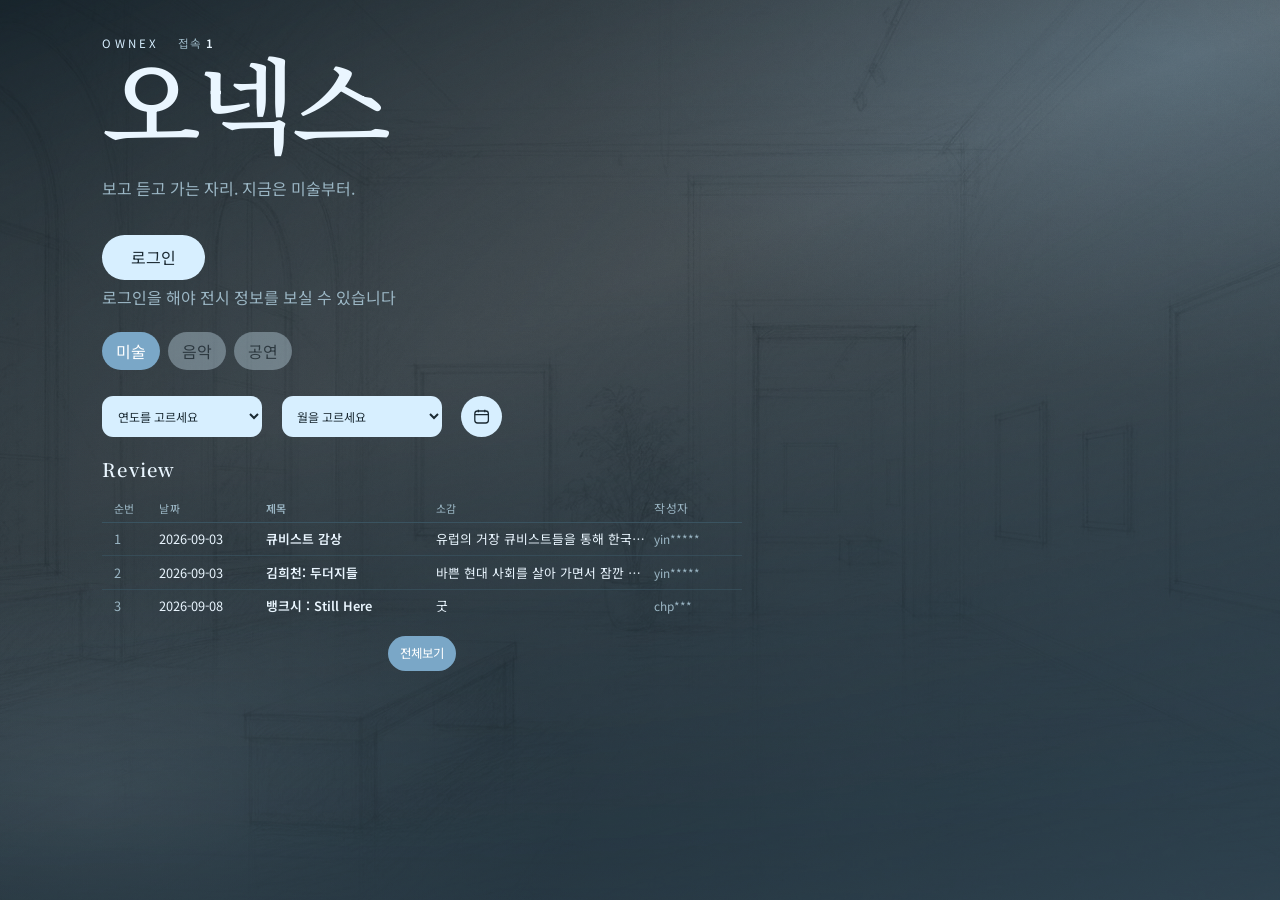
==== commit 5aa54afd: "Match mail order to the site and use the Sehwa Baselitz painting. Co-authored-by: Cursor <cursoragen" ====
--- a/index.html
+++ b/index.html
@@ -35,7 +35,7 @@
   <link rel="preconnect" href="https://fonts.googleapis.com" />
   <link rel="preconnect" href="https://fonts.gstatic.com" crossorigin />
   <link href="https://fonts.googleapis.com/css2?family=Cormorant+Garamond:ital,wght@0,500;0,600;1,400&family=Great+Vibes&family=Noto+Sans+KR:wght@400;500;600&family=Noto+Serif+KR:wght@500;600;700&display=swap" rel="stylesheet" />
-  <link rel="stylesheet" href="styles.css?v=fix68" />
+  <link rel="stylesheet" href="styles.css?v=fix69" />
   <style>
     body { margin: 0; min-height: 100vh; background: var(--bg, #351e28); color: var(--ink, #f6efe6); font-family: "Noto Sans KR", "Apple SD Gothic Neo", "Malgun Gothic", sans-serif; }
     #front-row:not([hidden]) {
@@ -1124,7 +1124,7 @@
       }
     })();
   </script>
-  <script src="data.js?v=fix68"></script>
-  <script src="app.js?v=fix68"></script>
+  <script src="data.js?v=fix69"></script>
+  <script src="app.js?v=fix69"></script>
 </body>
 </html>
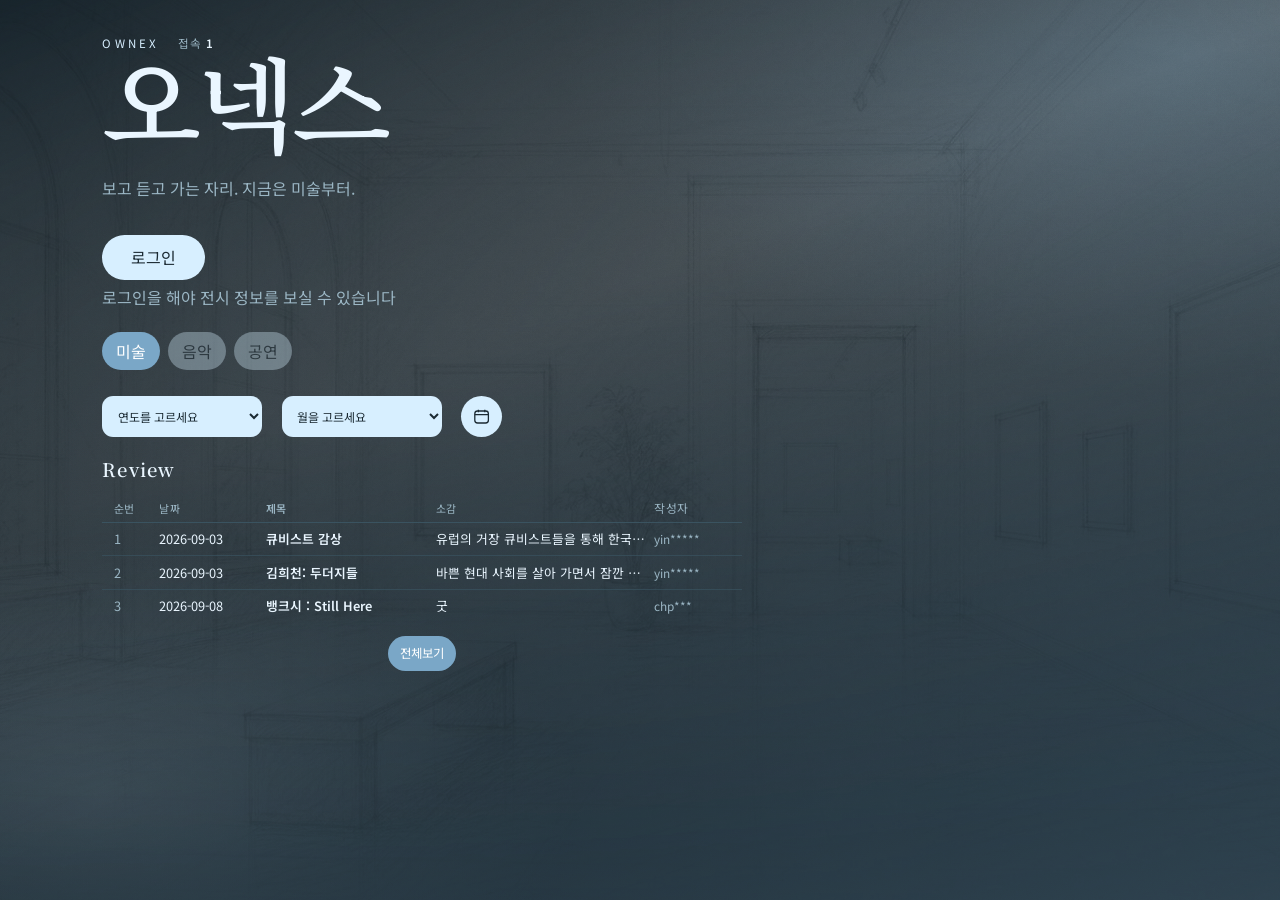
==== commit 3a79e217: "Keep the September list Continue button until every show is visible. Co-authored-by: Cursor <cursora" ====
--- a/index.html
+++ b/index.html
@@ -35,7 +35,7 @@
   <link rel="preconnect" href="https://fonts.googleapis.com" />
   <link rel="preconnect" href="https://fonts.gstatic.com" crossorigin />
   <link href="https://fonts.googleapis.com/css2?family=Cormorant+Garamond:ital,wght@0,500;0,600;1,400&family=Great+Vibes&family=Noto+Sans+KR:wght@400;500;600&family=Noto+Serif+KR:wght@500;600;700&display=swap" rel="stylesheet" />
-  <link rel="stylesheet" href="styles.css?v=fix69" />
+  <link rel="stylesheet" href="styles.css?v=fix70" />
   <style>
     body { margin: 0; min-height: 100vh; background: var(--bg, #351e28); color: var(--ink, #f6efe6); font-family: "Noto Sans KR", "Apple SD Gothic Neo", "Malgun Gothic", sans-serif; }
     #front-row:not([hidden]) {
@@ -1124,7 +1124,7 @@
       }
     })();
   </script>
-  <script src="data.js?v=fix69"></script>
-  <script src="app.js?v=fix69"></script>
+  <script src="data.js?v=fix70"></script>
+  <script src="app.js?v=fix70"></script>
 </body>
 </html>
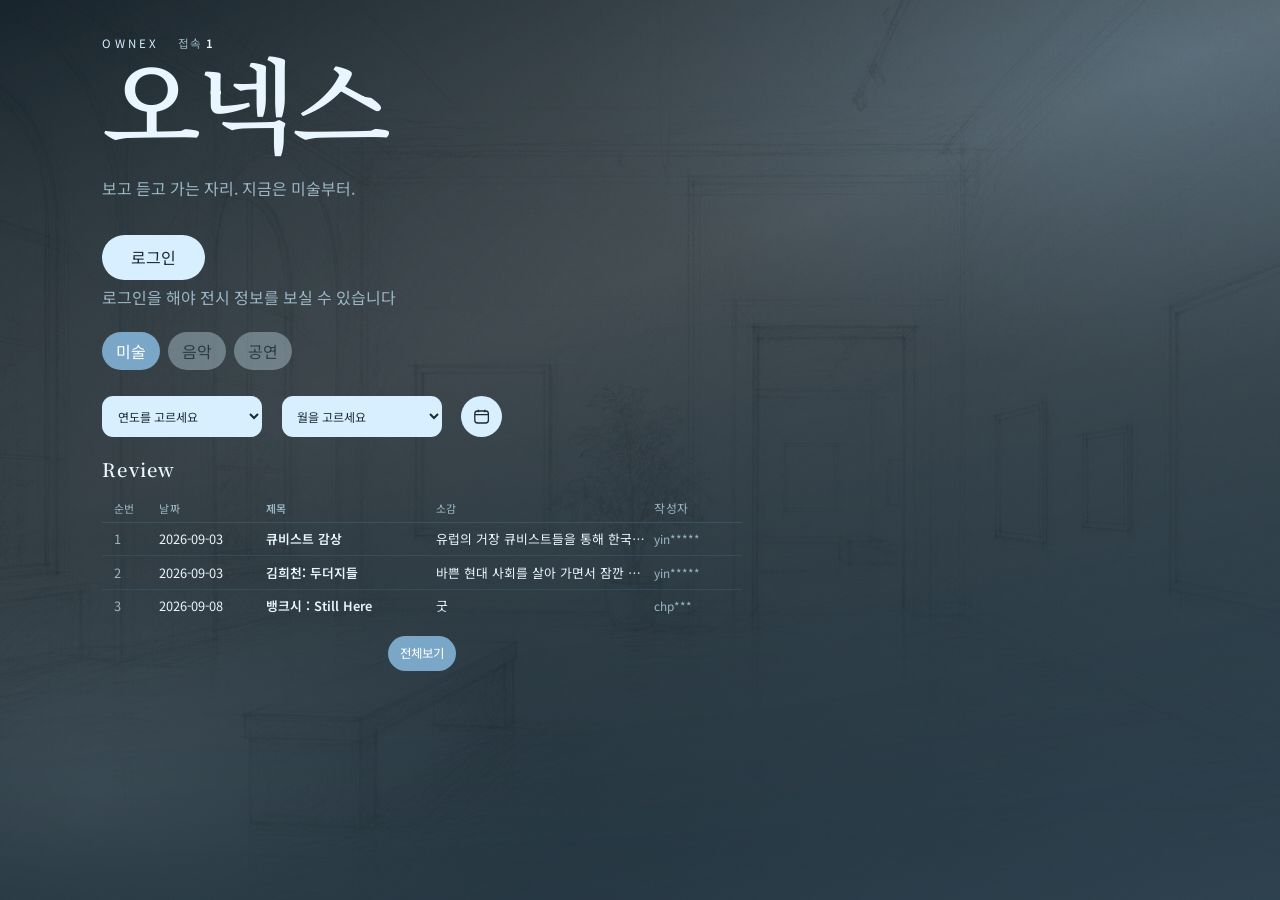
==== commit cfc2905f: "Use exhibition artworks instead of empty Ownex cards, and enlarge remaining title type. Co-authored-" ====
--- a/index.html
+++ b/index.html
@@ -35,7 +35,7 @@
   <link rel="preconnect" href="https://fonts.googleapis.com" />
   <link rel="preconnect" href="https://fonts.gstatic.com" crossorigin />
   <link href="https://fonts.googleapis.com/css2?family=Cormorant+Garamond:ital,wght@0,500;0,600;1,400&family=Great+Vibes&family=Noto+Sans+KR:wght@400;500;600&family=Noto+Serif+KR:wght@500;600;700&display=swap" rel="stylesheet" />
-  <link rel="stylesheet" href="styles.css?v=fix70" />
+  <link rel="stylesheet" href="styles.css?v=fix71" />
   <style>
     body { margin: 0; min-height: 100vh; background: var(--bg, #351e28); color: var(--ink, #f6efe6); font-family: "Noto Sans KR", "Apple SD Gothic Neo", "Malgun Gothic", sans-serif; }
     #front-row:not([hidden]) {
@@ -1124,7 +1124,7 @@
       }
     })();
   </script>
-  <script src="data.js?v=fix70"></script>
-  <script src="app.js?v=fix70"></script>
+  <script src="data.js?v=fix71"></script>
+  <script src="app.js?v=fix71"></script>
 </body>
 </html>
--- a/styles.css
+++ b/styles.css
@@ -882,17 +882,17 @@
 .name-art.designed i,
 .poster.designed i {
   font-style: normal;
-  font-size: 0.72rem;
-  letter-spacing: 0.18em;
+  font-size: 0.95rem;
+  letter-spacing: 0.22em;
   color: var(--paper-hover);
 }
 
 .name-art.designed b,
 .poster.designed b {
   font-family: "Noto Serif KR", "Cormorant Garamond", serif;
-  font-size: 1.35rem;
+  font-size: clamp(1.7rem, 6.2vw, 2.35rem);
   font-weight: 600;
-  line-height: 1.35;
+  line-height: 1.28;
   letter-spacing: -0.03em;
 }
 
@@ -902,7 +902,7 @@
 }
 
 .poster.designed b {
-  font-size: clamp(1.8rem, 4vw, 2.8rem);
+  font-size: clamp(2.4rem, 6vw, 3.6rem);
 }
 
 .name-art.designed-img,
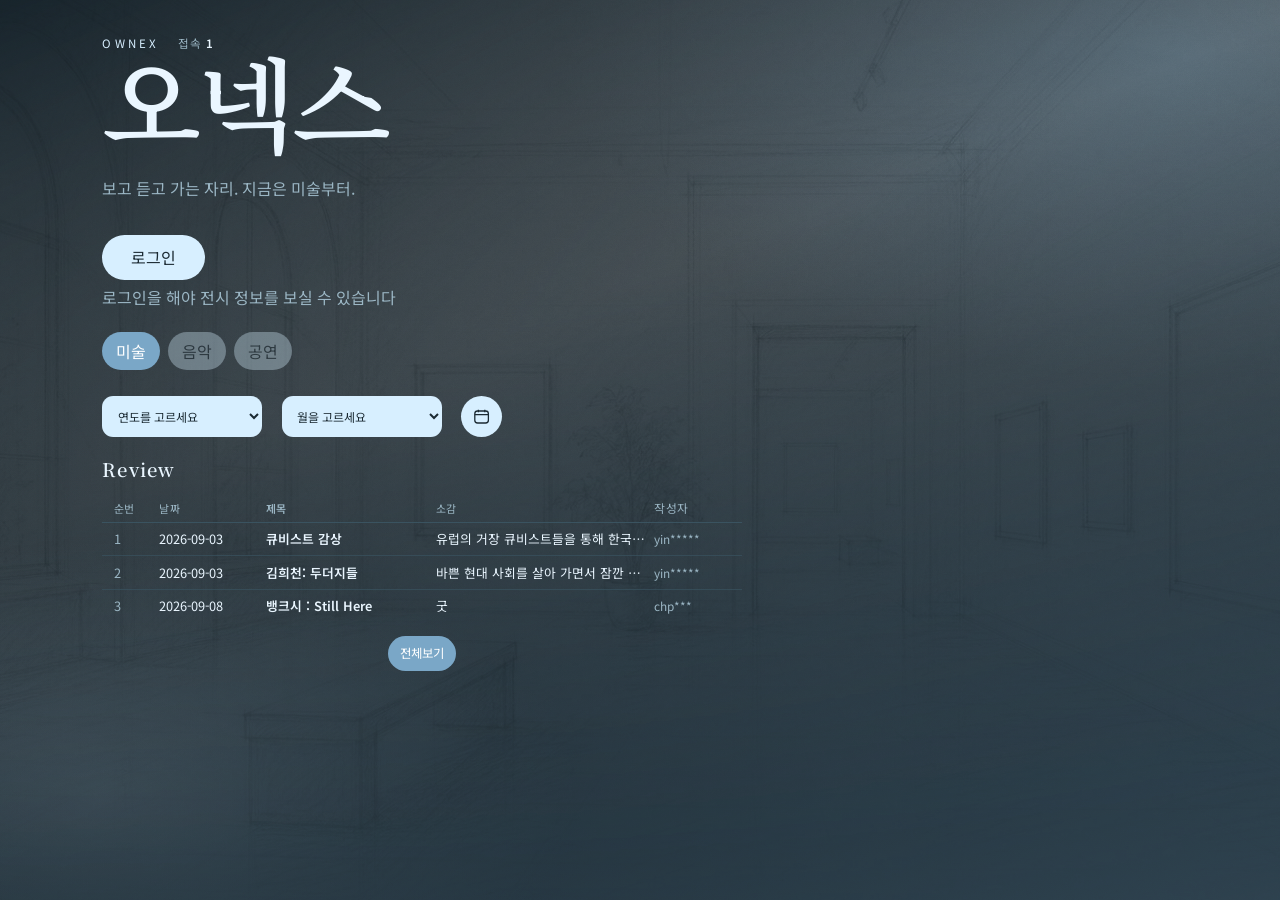
==== commit 0afbdd72: "Enlarge OWNEX on designed cards and slightly reduce the show title. Co-authored-by: Cursor <cursorag" ====
--- a/index.html
+++ b/index.html
@@ -35,7 +35,7 @@
   <link rel="preconnect" href="https://fonts.googleapis.com" />
   <link rel="preconnect" href="https://fonts.gstatic.com" crossorigin />
   <link href="https://fonts.googleapis.com/css2?family=Cormorant+Garamond:ital,wght@0,500;0,600;1,400&family=Great+Vibes&family=Noto+Sans+KR:wght@400;500;600&family=Noto+Serif+KR:wght@500;600;700&display=swap" rel="stylesheet" />
-  <link rel="stylesheet" href="styles.css?v=fix71" />
+  <link rel="stylesheet" href="styles.css?v=fix72" />
   <style>
     body { margin: 0; min-height: 100vh; background: var(--bg, #351e28); color: var(--ink, #f6efe6); font-family: "Noto Sans KR", "Apple SD Gothic Neo", "Malgun Gothic", sans-serif; }
     #front-row:not([hidden]) {
@@ -1124,7 +1124,7 @@
       }
     })();
   </script>
-  <script src="data.js?v=fix71"></script>
-  <script src="app.js?v=fix71"></script>
+  <script src="data.js?v=fix72"></script>
+  <script src="app.js?v=fix72"></script>
 </body>
 </html>
--- a/styles.css
+++ b/styles.css
@@ -882,17 +882,17 @@
 .name-art.designed i,
 .poster.designed i {
   font-style: normal;
-  font-size: 0.95rem;
-  letter-spacing: 0.22em;
+  font-size: 1.35rem;
+  letter-spacing: 0.28em;
   color: var(--paper-hover);
 }
 
 .name-art.designed b,
 .poster.designed b {
   font-family: "Noto Serif KR", "Cormorant Garamond", serif;
-  font-size: clamp(1.7rem, 6.2vw, 2.35rem);
+  font-size: clamp(1.35rem, 4.6vw, 1.85rem);
   font-weight: 600;
-  line-height: 1.28;
+  line-height: 1.3;
   letter-spacing: -0.03em;
 }
 
@@ -902,7 +902,7 @@
 }
 
 .poster.designed b {
-  font-size: clamp(2.4rem, 6vw, 3.6rem);
+  font-size: clamp(1.85rem, 4.6vw, 2.7rem);
 }
 
 .name-art.designed-img,
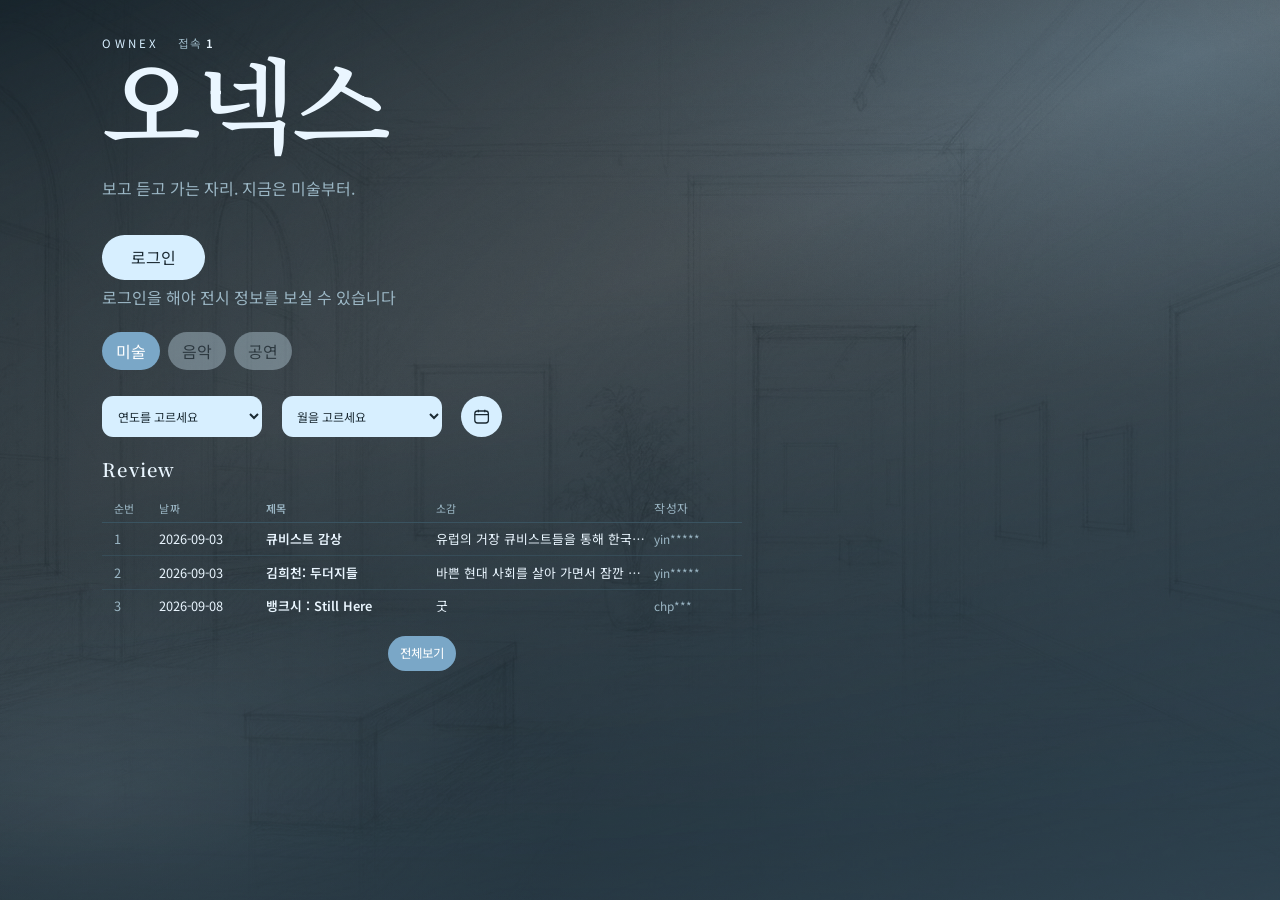
==== commit d3698856: "Scale OWNEX up 70 percent and the show title down to 85 percent. Co-authored-by: Cursor <cursoragent" ====
--- a/index.html
+++ b/index.html
@@ -35,7 +35,7 @@
   <link rel="preconnect" href="https://fonts.googleapis.com" />
   <link rel="preconnect" href="https://fonts.gstatic.com" crossorigin />
   <link href="https://fonts.googleapis.com/css2?family=Cormorant+Garamond:ital,wght@0,500;0,600;1,400&family=Great+Vibes&family=Noto+Sans+KR:wght@400;500;600&family=Noto+Serif+KR:wght@500;600;700&display=swap" rel="stylesheet" />
-  <link rel="stylesheet" href="styles.css?v=fix72" />
+  <link rel="stylesheet" href="styles.css?v=fix73" />
   <style>
     body { margin: 0; min-height: 100vh; background: var(--bg, #351e28); color: var(--ink, #f6efe6); font-family: "Noto Sans KR", "Apple SD Gothic Neo", "Malgun Gothic", sans-serif; }
     #front-row:not([hidden]) {
@@ -1124,7 +1124,7 @@
       }
     })();
   </script>
-  <script src="data.js?v=fix72"></script>
-  <script src="app.js?v=fix72"></script>
+  <script src="data.js?v=fix73"></script>
+  <script src="app.js?v=fix73"></script>
 </body>
 </html>
--- a/styles.css
+++ b/styles.css
@@ -882,15 +882,15 @@
 .name-art.designed i,
 .poster.designed i {
   font-style: normal;
-  font-size: 1.35rem;
-  letter-spacing: 0.28em;
+  font-size: 2.3rem;
+  letter-spacing: 0.26em;
   color: var(--paper-hover);
 }
 
 .name-art.designed b,
 .poster.designed b {
   font-family: "Noto Serif KR", "Cormorant Garamond", serif;
-  font-size: clamp(1.35rem, 4.6vw, 1.85rem);
+  font-size: clamp(1.15rem, 3.9vw, 1.57rem);
   font-weight: 600;
   line-height: 1.3;
   letter-spacing: -0.03em;
@@ -902,7 +902,7 @@
 }
 
 .poster.designed b {
-  font-size: clamp(1.85rem, 4.6vw, 2.7rem);
+  font-size: clamp(1.57rem, 3.9vw, 2.3rem);
 }
 
 .name-art.designed-img,
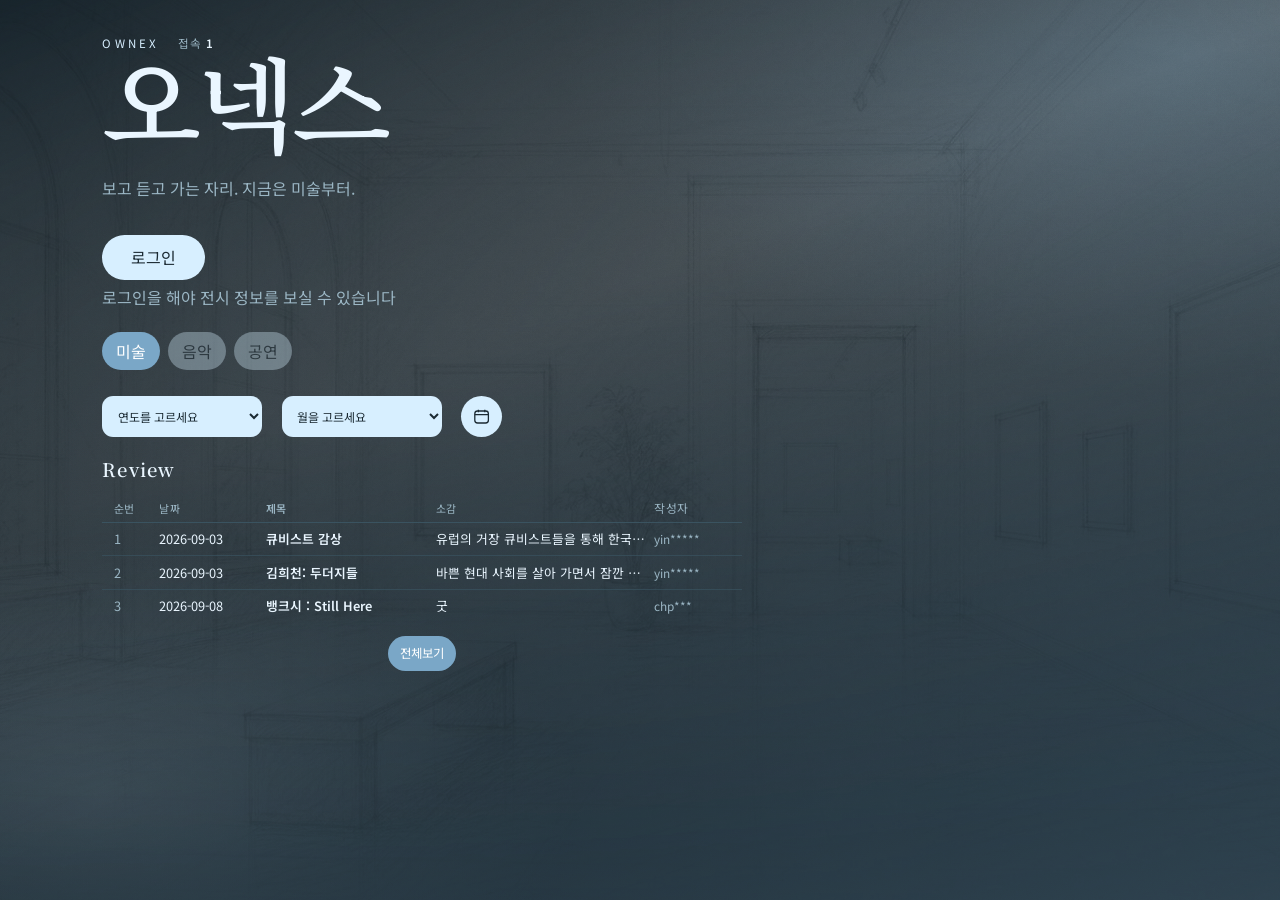
==== commit dcd5de80: "Make OWNEX about 80 percent of the smaller show title. Co-authored-by: Cursor <cursoragent@cursor.co" ====
--- a/index.html
+++ b/index.html
@@ -35,7 +35,7 @@
   <link rel="preconnect" href="https://fonts.googleapis.com" />
   <link rel="preconnect" href="https://fonts.gstatic.com" crossorigin />
   <link href="https://fonts.googleapis.com/css2?family=Cormorant+Garamond:ital,wght@0,500;0,600;1,400&family=Great+Vibes&family=Noto+Sans+KR:wght@400;500;600&family=Noto+Serif+KR:wght@500;600;700&display=swap" rel="stylesheet" />
-  <link rel="stylesheet" href="styles.css?v=fix73" />
+  <link rel="stylesheet" href="styles.css?v=fix74" />
   <style>
     body { margin: 0; min-height: 100vh; background: var(--bg, #351e28); color: var(--ink, #f6efe6); font-family: "Noto Sans KR", "Apple SD Gothic Neo", "Malgun Gothic", sans-serif; }
     #front-row:not([hidden]) {
@@ -1124,7 +1124,7 @@
       }
     })();
   </script>
-  <script src="data.js?v=fix73"></script>
-  <script src="app.js?v=fix73"></script>
+  <script src="data.js?v=fix74"></script>
+  <script src="app.js?v=fix74"></script>
 </body>
 </html>
--- a/styles.css
+++ b/styles.css
@@ -882,7 +882,7 @@
 .name-art.designed i,
 .poster.designed i {
   font-style: normal;
-  font-size: 2.3rem;
+  font-size: 1.32rem;
   letter-spacing: 0.26em;
   color: var(--paper-hover);
 }
@@ -890,7 +890,7 @@
 .name-art.designed b,
 .poster.designed b {
   font-family: "Noto Serif KR", "Cormorant Garamond", serif;
-  font-size: clamp(1.15rem, 3.9vw, 1.57rem);
+  font-size: clamp(1.15rem, 3.7vw, 1.65rem);
   font-weight: 600;
   line-height: 1.3;
   letter-spacing: -0.03em;
@@ -901,8 +901,12 @@
   border-radius: 1.25rem;
 }
 
+.poster.designed i {
+  font-size: 1.92rem;
+}
+
 .poster.designed b {
-  font-size: clamp(1.57rem, 3.9vw, 2.3rem);
+  font-size: clamp(1.55rem, 3.8vw, 2.4rem);
 }
 
 .name-art.designed-img,
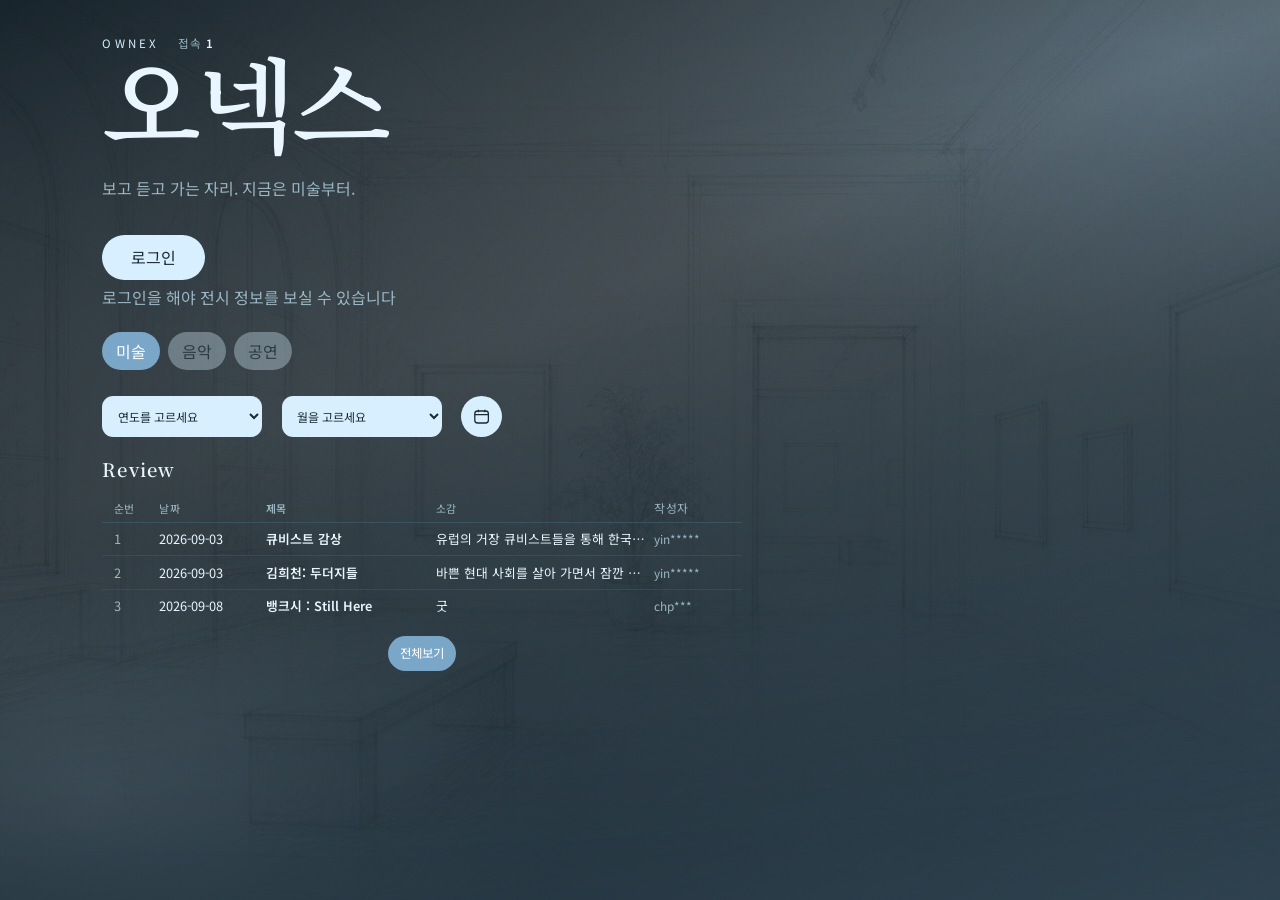
==== commit 8e7d166a: "Send mail closer to 08:00 KST and apply winter theme from December 1. Co-authored-by: Cursor <cursor" ====
--- a/index.html
+++ b/index.html
@@ -35,7 +35,7 @@
   <link rel="preconnect" href="https://fonts.googleapis.com" />
   <link rel="preconnect" href="https://fonts.gstatic.com" crossorigin />
   <link href="https://fonts.googleapis.com/css2?family=Cormorant+Garamond:ital,wght@0,500;0,600;1,400&family=Great+Vibes&family=Noto+Sans+KR:wght@400;500;600&family=Noto+Serif+KR:wght@500;600;700&display=swap" rel="stylesheet" />
-  <link rel="stylesheet" href="styles.css?v=fix74" />
+  <link rel="stylesheet" href="styles.css?v=fix75" />
   <style>
     body { margin: 0; min-height: 100vh; background: var(--bg, #351e28); color: var(--ink, #f6efe6); font-family: "Noto Sans KR", "Apple SD Gothic Neo", "Malgun Gothic", sans-serif; }
     #front-row:not([hidden]) {
@@ -165,6 +165,16 @@
   </style>
 </head>
 <body data-season="fall">
+  <script>
+    (function () {
+      var month = Number(new Intl.DateTimeFormat("en", { timeZone: "Asia/Seoul", month: "numeric" }).format(new Date()));
+      var season = month === 12 || month <= 2 ? "winter" : month <= 5 ? "spring" : month <= 8 ? "summer" : "fall";
+      document.body.setAttribute("data-season", season);
+      var theme = document.querySelector('meta[name="theme-color"]');
+      var colors = { winter: "#1b2a33", spring: "#24382e", summer: "#2a2e12", fall: "#351e28" };
+      if (theme) theme.setAttribute("content", colors[season]);
+    })();
+  </script>
   <div class="page-bg" aria-hidden="true">
     <div class="page-bg-sketch"></div>
     <div class="page-bg-wash"></div>
@@ -1124,7 +1134,7 @@
       }
     })();
   </script>
-  <script src="data.js?v=fix74"></script>
-  <script src="app.js?v=fix74"></script>
+  <script src="data.js?v=fix75"></script>
+  <script src="app.js?v=fix75"></script>
 </body>
 </html>
